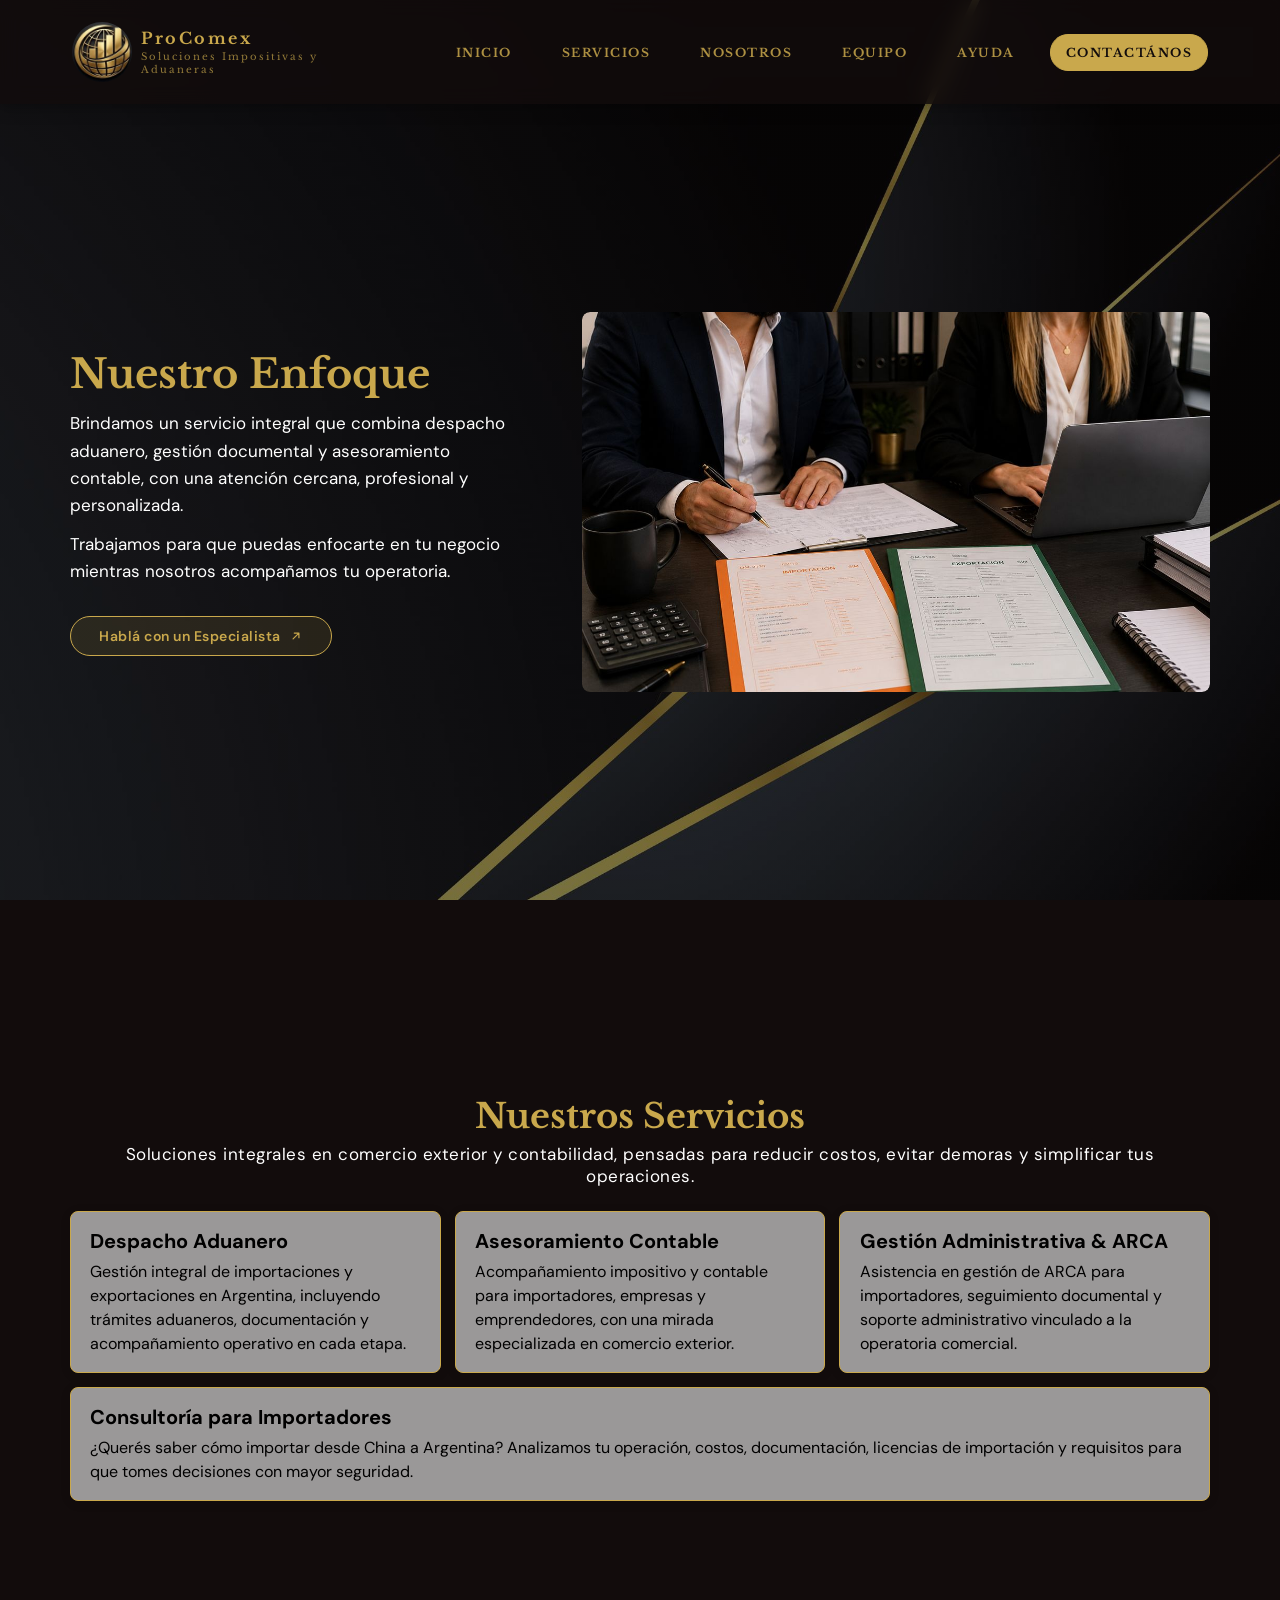
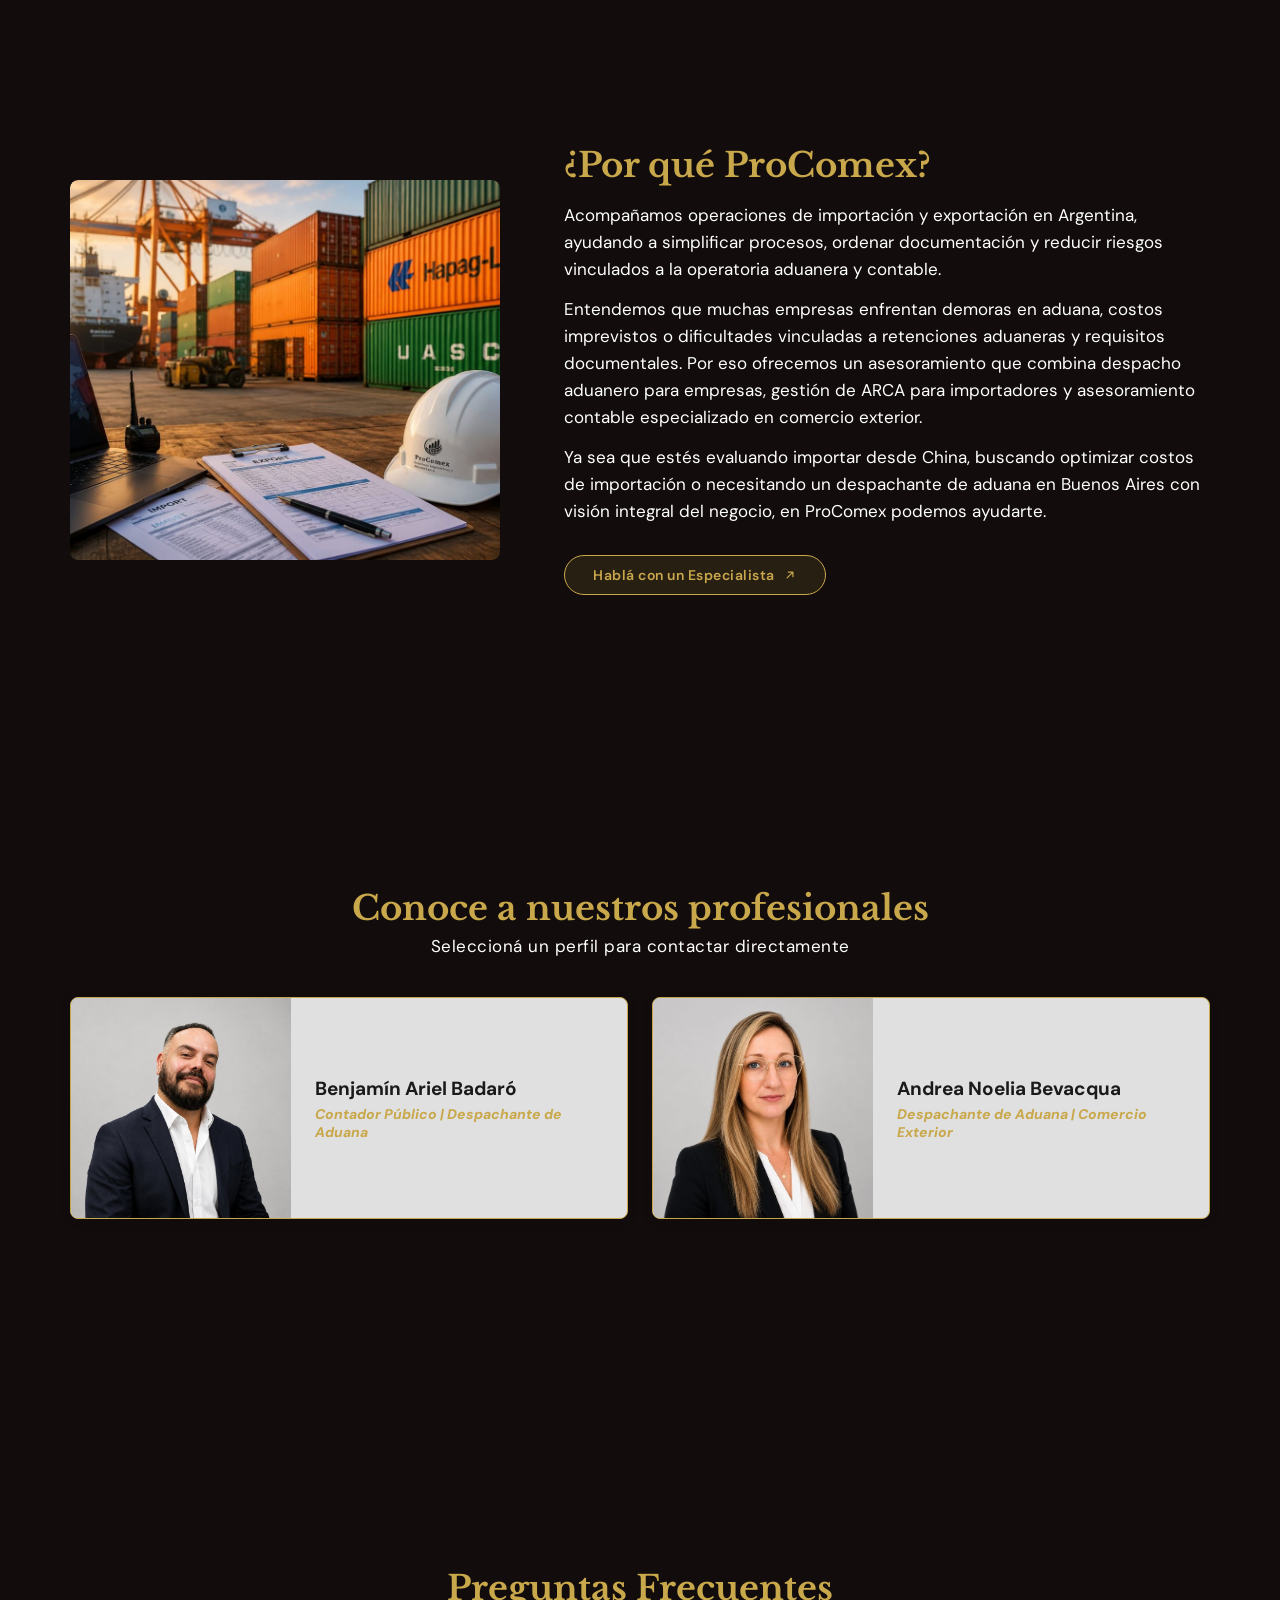
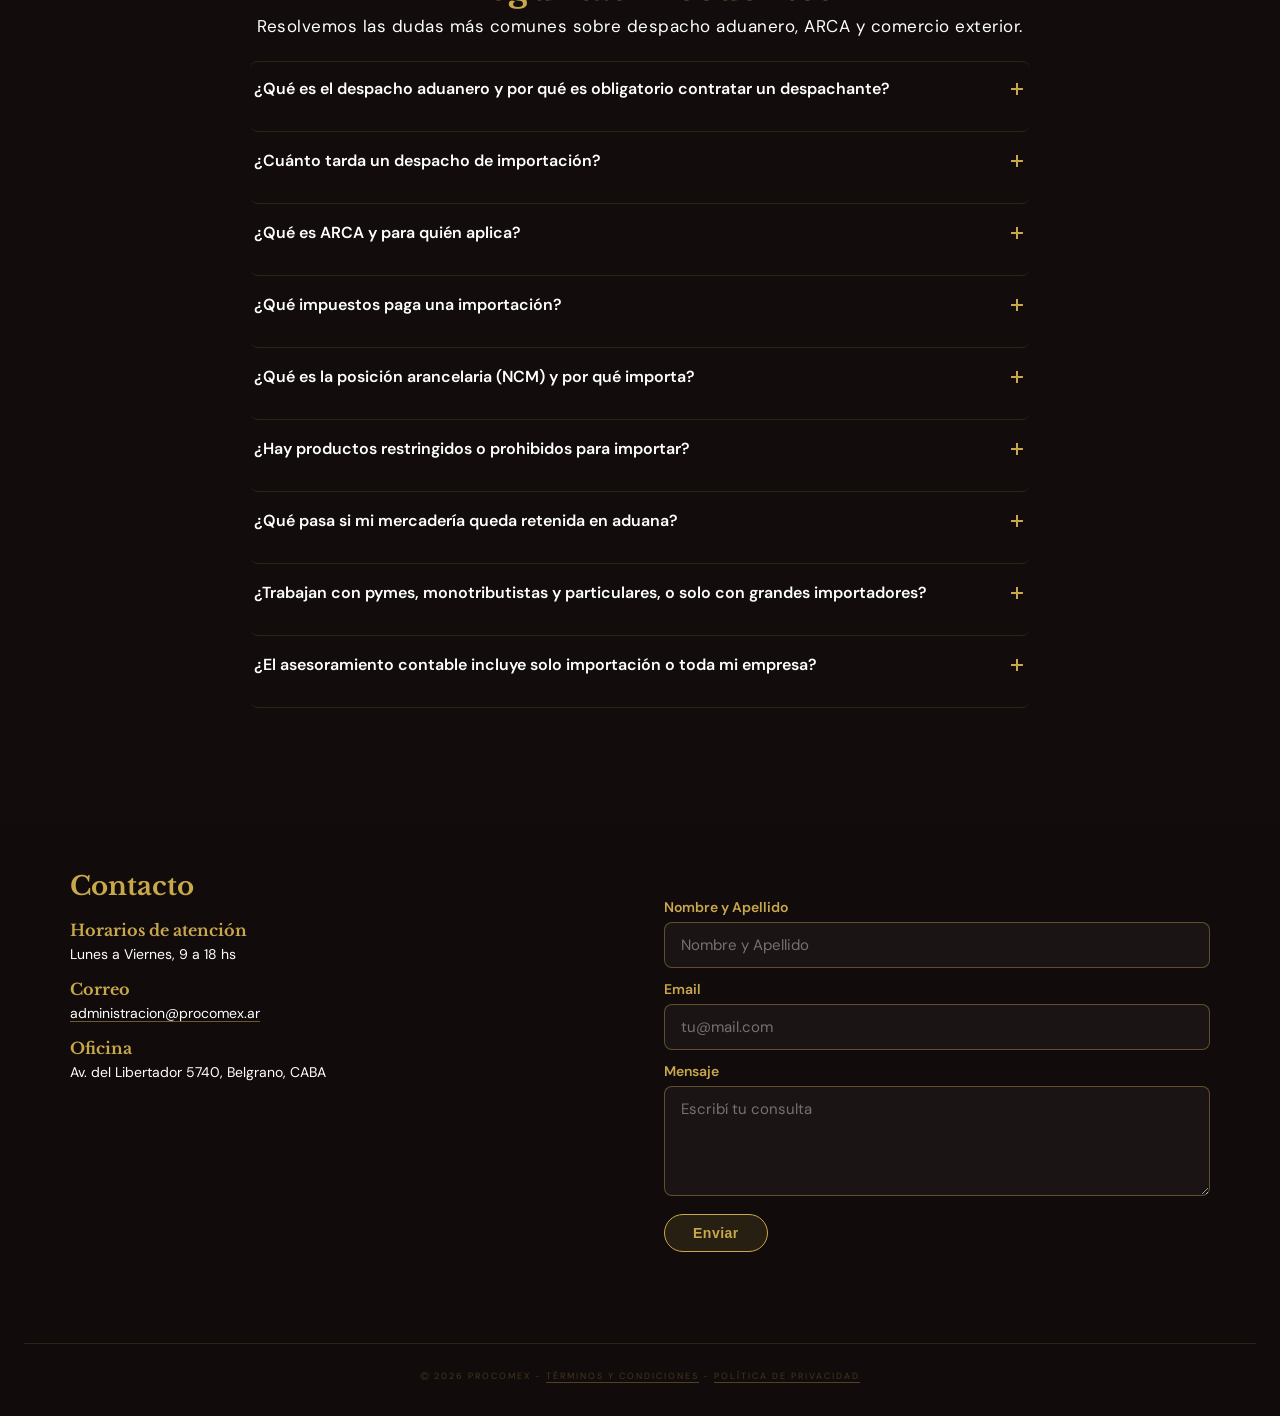
==== index.html @ 1119ea37 "Initial commit: ProComex landing site" ====
<!DOCTYPE html>
<html lang="es">
<head>
  <meta charset="UTF-8" />
  <meta name="viewport" content="width=device-width, initial-scale=1.0" />
  <title>Despachante de Aduana y Asesoría Contable | ProComex</title>

  <meta name="description" content="Despachante de aduana y asesoramiento contable para importadores en Buenos Aires. Gestión de ARCA, costos de importación y trámites aduaneros sin vueltas.">
  <meta name="robots" content="index, follow">
  <link rel="canonical" href="https://procomex.ar/">

  <!-- Open Graph -->
  <meta property="og:title" content="Despachante de Aduana y Asesoría Contable | ProComex">
  <meta property="og:description" content="Despachante de aduana y asesoramiento contable para importadores en Buenos Aires. Gestión de ARCA, costos de importación y trámites aduaneros sin vueltas.">
  <meta property="og:url" content="https://procomex.ar/">
  <meta property="og:type" content="website">

  <link rel="icon" type="image/svg+xml" href="assets/favicon.svg" />

  <link rel="preconnect" href="https://fonts.googleapis.com" />
  <link rel="preconnect" href="https://fonts.gstatic.com" crossorigin />
  <link href="https://fonts.googleapis.com/css2?family=DM+Sans:wght@400;600;700&family=Barlow+Condensed:wght@400;600&family=Libre+Baskerville:wght@400;700&display=swap" rel="stylesheet" />
  <link rel="stylesheet" href="style.css" />
</head>

<body>
  <div class="page">

    <!-- HEADER -->
    <header class="logo">
      <div class="logo-brand">
        <div class="logo-globe">
          <img src="assets/logo-procomex.jpeg" alt="Logo ProComex" />
        </div>
        <div class="logo-text">
          <span class="logo-name">ProComex</span>
          <span class="logo-sub">Soluciones Impositivas y Aduaneras</span>
        </div>
      </div>

      <button class="nav-toggle" aria-label="Abrir menú" aria-expanded="false" aria-controls="navbar">
        <span></span>
        <span></span>
        <span></span>
      </button>

      <nav class="navbar" id="navbar">
        <a href="#inicio">Inicio</a>
        <a href="#servicios">Servicios</a>
        <a href="#nosotros">Nosotros</a>
        <a href="#equipo">Equipo</a>
        <a href="#faq">Ayuda</a>
        <a href="#contacto" class="nav-cta">Contactános</a>
      </nav>
    </header>

    <!-- MAIN -->
    <main>

      <!-- INICIO / HERO -->
      <section id="inicio">

        <div class="hero-landing">
          <div class="hero-text reveal">
            <h1>Nuestro Enfoque</h1>
            <p class="section-text">Brindamos un servicio integral que combina despacho aduanero, gestión documental y asesoramiento contable, con una atención cercana, profesional y personalizada.</p>
            <p class="section-text">Trabajamos para que puedas enfocarte en tu negocio mientras nosotros acompañamos tu operatoria.</p>
            <a href="#contacto" class="hero-cta hero-cta-arrow">
              <span class="hero-cta-label">Hablá con un Especialista</span>
              <svg class="hero-cta-icon" width="14" height="14" viewBox="0 0 24 24" fill="none" aria-hidden="true">
                <path d="M7 17L17 7M17 7H9M17 7V15" stroke="currentColor" stroke-width="2" stroke-linecap="round" stroke-linejoin="round"/>
              </svg>
            </a>
          </div>
          <div class="hero-image reveal">
            <div class="image-placeholder">
              <img src="assets/asesoramiento.jpg" alt="Asesor de ProComex trabajando con un cliente" />
            </div>
          </div>
        </div>

      </section>

      <!-- SERVICIOS -->
      <section id="servicios" class="services">
        <h2 class="section-title reveal">Nuestros Servicios</h2>
        <p class="section-lead reveal">Soluciones integrales en comercio exterior y contabilidad, pensadas para reducir costos, evitar demoras y simplificar tus operaciones.</p>

        <div class="services-grid">

          <article class="service-card reveal">
            <h3>Despacho Aduanero</h3>
            <p>Gestión integral de importaciones y exportaciones en Argentina, incluyendo trámites aduaneros, documentación y acompañamiento operativo en cada etapa.</p>
          </article>

          <article class="service-card reveal">
            <h3>Asesoramiento Contable</h3>
            <p>Acompañamiento impositivo y contable para importadores, empresas y emprendedores, con una mirada especializada en comercio exterior.</p>
          </article>

          <article class="service-card reveal">
            <h3>Gestión Administrativa & ARCA</h3>
            <p>Asistencia en gestión de ARCA para importadores, seguimiento documental y soporte administrativo vinculado a la operatoria comercial.</p>
          </article>

          <article class="service-card reveal">
            <h3>Consultoría para Importadores</h3>
            <p>¿Querés saber cómo importar desde China a Argentina? Analizamos tu operación, costos, documentación, licencias de importación y requisitos para que tomes decisiones con mayor seguridad.</p>
          </article>

        </div>
      </section>

      <!-- POR QUÉ PROCOMEX -->
      <section class="hero-why" id="nosotros">
        <div class="hero-why-image reveal">
          <div class="image-placeholder">
            <img src="assets/asesoramiento2.jpeg" alt="Equipo de ProComex asesorando sobre comercio exterior" />
          </div>
        </div>
        <div class="hero-why-text reveal">
          <h2 class="section-title">¿Por qué ProComex?</h2>
          <p class="section-text">Acompañamos operaciones de importación y exportación en Argentina, ayudando a simplificar procesos, ordenar documentación y reducir riesgos vinculados a la operatoria aduanera y contable.</p>
          <p class="section-text">Entendemos que muchas empresas enfrentan demoras en aduana, costos imprevistos o dificultades vinculadas a retenciones aduaneras y requisitos documentales. Por eso ofrecemos un asesoramiento que combina despacho aduanero para empresas, gestión de ARCA para importadores y asesoramiento contable especializado en comercio exterior.</p>
          <p class="section-text">Ya sea que estés evaluando importar desde China, buscando optimizar costos de importación o necesitando un despachante de aduana en Buenos Aires con visión integral del negocio, en ProComex podemos ayudarte.</p>
          <a href="#contacto" class="hero-cta hero-cta-arrow">
            <span class="hero-cta-label">Hablá con un Especialista</span>
            <svg class="hero-cta-icon" width="14" height="14" viewBox="0 0 24 24" fill="none" aria-hidden="true">
              <path d="M7 17L17 7M17 7H9M17 7V15" stroke="currentColor" stroke-width="2" stroke-linecap="round" stroke-linejoin="round"/>
            </svg>
          </a>
        </div>
      </section>

      <!-- EQUIPO -->
      <section class="team-section" id="equipo">

        <section class="intro reveal">
          <h2 class="section-title">Conoce a nuestros profesionales</h2>
          <p class="section-lead">Seleccioná un perfil para contactar directamente</p>
        </section>

        <section class="team-list">

          <a href="benjamin-badaro.html" class="team-card-link reveal">
            <div class="team-card">
              <div class="team-avatar">
                <img src="assets/benjamin-badaro.jpg" alt="Foto de Benjamín Ariel Badaró" />
              </div>
              <div class="team-info">
                <span class="team-name">Benjamín Ariel Badaró</span>
                <span class="team-role">Contador Público | Despachante de Aduana</span>
              </div>
            </div>
          </a>

          <a href="andrea-bevacqua.html" class="team-card-link reveal">
            <div class="team-card">
              <div class="team-avatar">
                <img src="assets/andrea-bevacqua.jpeg" alt="Foto de Andrea Noelia Bevacqua" />
              </div>
              <div class="team-info">
                <span class="team-name">Andrea Noelia Bevacqua</span>
                <span class="team-role">Despachante de Aduana | Comercio Exterior</span>
              </div>
            </div>
          </a>

        </section>

      </section>

      <!-- FAQ -->
      <section class="faq" id="faq">
        <h2 class="section-title reveal">Preguntas Frecuentes</h2>
        <p class="section-lead reveal">Resolvemos las dudas más comunes sobre despacho aduanero, ARCA y comercio exterior.</p>

        <div class="faq-list">

          <div class="faq-item reveal">
            <button class="faq-question" aria-expanded="false" aria-controls="faq-answer-1">
              <span>¿Qué es el despacho aduanero y por qué es obligatorio contratar un despachante?</span>
              <span class="faq-icon" aria-hidden="true"></span>
            </button>
            <div class="faq-answer" id="faq-answer-1">
              <p>Es el trámite legal para importar o exportar mercadería. La ley argentina exige que lo gestione un despachante de aduana matriculado, responsable de la clasificación, documentación y liquidación de tributos ante ARCA.</p>
            </div>
          </div>

          <div class="faq-item reveal">
            <button class="faq-question" aria-expanded="false" aria-controls="faq-answer-2">
              <span>¿Cuánto tarda un despacho de importación?</span>
              <span class="faq-icon" aria-hidden="true"></span>
            </button>
            <div class="faq-answer" id="faq-answer-2">
              <p>Depende del régimen (simplificado/courier vs. general), la mercadería y si requiere intervención de otros organismos (SENASA, INAL, ANMAT). Puede ir de días a semanas si hay intervenciones pendientes.</p>
            </div>
          </div>

          <div class="faq-item reveal">
            <button class="faq-question" aria-expanded="false" aria-controls="faq-answer-3">
              <span>¿Qué es ARCA y para quién aplica?</span>
              <span class="faq-icon" aria-hidden="true"></span>
            </button>
            <div class="faq-answer" id="faq-answer-3">
              <p>Es el organismo que reemplazó a AFIP/Aduana, a cargo de la recaudación y control aduanero e impositivo. Aplica a toda persona física o empresa que importe, exporte o tenga actividad fiscal en Argentina.</p>
            </div>
          </div>

          <div class="faq-item reveal">
            <button class="faq-question" aria-expanded="false" aria-controls="faq-answer-4">
              <span>¿Qué impuestos paga una importación?</span>
              <span class="faq-icon" aria-hidden="true"></span>
            </button>
            <div class="faq-answer" id="faq-answer-4">
              <p>Derechos de importación, IVA, percepciones de IVA/Ganancias y tasa de estadística, según la posición arancelaria (NCM) del producto.</p>
            </div>
          </div>

          <div class="faq-item reveal">
            <button class="faq-question" aria-expanded="false" aria-controls="faq-answer-5">
              <span>¿Qué es la posición arancelaria (NCM) y por qué importa?</span>
              <span class="faq-icon" aria-hidden="true"></span>
            </button>
            <div class="faq-answer" id="faq-answer-5">
              <p>Es el código que clasifica la mercadería y determina qué tributos, licencias o certificaciones necesita. Un error de clasificación puede generar demoras, multas o el rechazo del despacho.</p>
            </div>
          </div>

          <div class="faq-item reveal">
            <button class="faq-question" aria-expanded="false" aria-controls="faq-answer-6">
              <span>¿Hay productos restringidos o prohibidos para importar?</span>
              <span class="faq-icon" aria-hidden="true"></span>
            </button>
            <div class="faq-answer" id="faq-answer-6">
              <p>Sí — alimentos, productos de origen animal/vegetal, medicamentos y ciertos insumos requieren autorización previa de organismos como SENASA, INAL o ANMAT antes de poder nacionalizarse.</p>
            </div>
          </div>

          <div class="faq-item reveal">
            <button class="faq-question" aria-expanded="false" aria-controls="faq-answer-7">
              <span>¿Qué pasa si mi mercadería queda retenida en aduana?</span>
              <span class="faq-icon" aria-hidden="true"></span>
            </button>
            <div class="faq-answer" id="faq-answer-7">
              <p>Suele deberse a documentación faltante o intervención pendiente. Es clave actuar rápido: cada día de demora genera costos de depósito que pueden superar el valor de la mercadería.</p>
            </div>
          </div>

          <div class="faq-item reveal">
            <button class="faq-question" aria-expanded="false" aria-controls="faq-answer-8">
              <span>¿Trabajan con pymes, monotributistas y particulares, o solo con grandes importadores?</span>
              <span class="faq-icon" aria-hidden="true"></span>
            </button>
            <div class="faq-answer" id="faq-answer-8">
              <p>Trabajamos con pymes, emprendedores y particulares, además de empresas en expansión que buscan habilitarse como importadores recurrentes.</p>
            </div>
          </div>

          <div class="faq-item reveal">
            <button class="faq-question" aria-expanded="false" aria-controls="faq-answer-9">
              <span>¿El asesoramiento contable incluye solo importación o toda mi empresa?</span>
              <span class="faq-icon" aria-hidden="true"></span>
            </button>
            <div class="faq-answer" id="faq-answer-9">
              <p>El asesoramiento base cubre lo impositivo/contable vinculado a comercio exterior; el alcance completo se define según cada caso.</p>
            </div>
          </div>

        </div>
      </section>

    </main>

    <!-- FOOTER -->
    <footer>

      <!-- CONTACTO -->
      <section id="contacto" class="contact-details reveal">

        <div class="contact-info">
          <h2 class="section-title section-title--compact">Contacto</h2>

          <div class="contact-info-item">
            <h3>Horarios de atención</h3>
            <p>Lunes a Viernes, 9 a 18 hs</p>
          </div>

          <div class="contact-info-item">
            <h3>Correo</h3>
            <p><a href="mailto:administracion@procomex.ar">administracion@procomex.ar</a></p>
          </div>

          <div class="contact-info-item">
            <h3>Oficina</h3>
            <p>Av. del Libertador 5740, Belgrano, CABA</p>
          </div>

          <div class="office-map">
            <iframe
              src="https://www.google.com/maps?cid=11640399032637135856&output=embed"
              width="100%"
              height="100%"
              style="border:0;"
              loading="lazy"
              referrerpolicy="no-referrer-when-downgrade"
              title="Ubicación de ProComex">
            </iframe>
          </div>
        </div>

        <form class="contact-form" id="contact-form" name="contacto" method="POST" data-netlify="true" netlify netlify-honeypot="bot-field">
          <input type="hidden" name="form-name" value="contacto" />
          <p class="contact-form-hp">
            <label>No completar: <input name="bot-field" /></label>
          </p>

          <label for="cf-nombre">Nombre y Apellido</label>
          <input type="text" id="cf-nombre" name="nombre" placeholder="Nombre y Apellido" autocomplete="name" required />

          <label for="cf-email">Email</label>
          <input type="email" id="cf-email" name="email" placeholder="tu@mail.com" autocomplete="email" required />

          <label for="cf-mensaje">Mensaje</label>
          <textarea id="cf-mensaje" name="mensaje" placeholder="Escribí tu consulta" required></textarea>

          <button type="submit">Enviar</button>
          <p class="contact-form-status" id="contact-form-status" role="status" aria-live="polite"></p>
        </form>

      </section>

      <div class="footer-bottom">
         <p class="footer"><span class="footer-copyright">©</span> <span id="copyright-year">2026</span> ProComex - <a href="terminos.html">Términos y Condiciones</a> - <a href="privacidad.html">Política de Privacidad</a></p>
      </div>
    </footer>

  </div>

  <!-- Menú mobile, animaciones al scroll, formulario de contacto y acordeón de FAQ -->
  <script src="assets/js/main.js" defer></script>
  <script src="assets/js/copyright-year.js" defer></script>

  <!-- Datos estructurados para Google -->
  <script type="application/ld+json">
  {
    "@context": "https://schema.org",
    "@type": "ProfessionalService",
    "name": "ProComex",
    "description": "Despacho aduanero, gestión de importaciones y exportaciones, y asesoramiento contable para empresas en Argentina.",
    "url": "https://procomex.ar",
    "address": {
      "@type": "PostalAddress",
      "streetAddress": "Av. del Libertador 5740",
      "addressLocality": "Belgrano, CABA",
      "addressCountry": "AR"
    }
  }
  </script>

  <!-- Datos estructurados FAQ para Google -->
  <script type="application/ld+json">
  {
    "@context": "https://schema.org",
    "@type": "FAQPage",
    "mainEntity": [
      {
        "@type": "Question",
        "name": "¿Qué es el despacho aduanero y por qué es obligatorio contratar un despachante?",
        "acceptedAnswer": {
          "@type": "Answer",
          "text": "Es el trámite legal para importar o exportar mercadería. La ley argentina exige que lo gestione un despachante de aduana matriculado, responsable de la clasificación, documentación y liquidación de tributos ante ARCA."
        }
      },
      {
        "@type": "Question",
        "name": "¿Cuánto tarda un despacho de importación?",
        "acceptedAnswer": {
          "@type": "Answer",
          "text": "Depende del régimen (simplificado/courier vs. general), la mercadería y si requiere intervención de otros organismos (SENASA, INAL, ANMAT). Puede ir de días a semanas si hay intervenciones pendientes."
        }
      },
      {
        "@type": "Question",
        "name": "¿Qué es ARCA y para quién aplica?",
        "acceptedAnswer": {
          "@type": "Answer",
          "text": "Es el organismo que reemplazó a AFIP/Aduana, a cargo de la recaudación y control aduanero e impositivo. Aplica a toda persona física o empresa que importe, exporte o tenga actividad fiscal en Argentina."
        }
      },
      {
        "@type": "Question",
        "name": "¿Qué impuestos paga una importación?",
        "acceptedAnswer": {
          "@type": "Answer",
          "text": "Derechos de importación, IVA, percepciones de IVA/Ganancias y tasa de estadística, según la posición arancelaria (NCM) del producto."
        }
      },
      {
        "@type": "Question",
        "name": "¿Qué es la posición arancelaria (NCM) y por qué importa?",
        "acceptedAnswer": {
          "@type": "Answer",
          "text": "Es el código que clasifica la mercadería y determina qué tributos, licencias o certificaciones necesita. Un error de clasificación puede generar demoras, multas o el rechazo del despacho."
        }
      },
      {
        "@type": "Question",
        "name": "¿Hay productos restringidos o prohibidos para importar?",
        "acceptedAnswer": {
          "@type": "Answer",
          "text": "Sí — alimentos, productos de origen animal/vegetal, medicamentos y ciertos insumos requieren autorización previa de organismos como SENASA, INAL o ANMAT antes de poder nacionalizarse."
        }
      },
      {
        "@type": "Question",
        "name": "¿Qué pasa si mi mercadería queda retenida en aduana?",
        "acceptedAnswer": {
          "@type": "Answer",
          "text": "Suele deberse a documentación faltante o intervención pendiente. Es clave actuar rápido: cada día de demora genera costos de depósito que pueden superar el valor de la mercadería."
        }
      },
      {
        "@type": "Question",
        "name": "¿Trabajan con pymes, monotributistas y particulares, o solo con grandes importadores?",
        "acceptedAnswer": {
          "@type": "Answer",
          "text": "Trabajamos con pymes, emprendedores y particulares, además de empresas en expansión que buscan habilitarse como importadores recurrentes."
        }
      },
      {
        "@type": "Question",
        "name": "¿El asesoramiento contable incluye solo importación o toda mi empresa?",
        "acceptedAnswer": {
          "@type": "Answer",
          "text": "El asesoramiento base cubre lo impositivo/contable vinculado a comercio exterior; el alcance completo se define según cada caso."
        }
      }
    ]
  }
  </script>
</body>
</html>
---- style.css ----
/* =========================
   VARIABLES GLOBALES

   Todo el color de marca, tipografía y sombras del sitio sale de acá.
   Si hay que cambiar el dorado, el fondo oscuro o una tipografía,
   se edita en un solo lugar y se propaga a todo el sitio.
========================= */
:root {
  --header-h: 104px;

  /* Color de marca (dorado) */
  --color-gold: #c9a84c;
  --color-gold-light: #dfc788;
  --color-gold-rgb: 201, 168, 76;

  /* Fondo oscuro / paneles */
  --color-bg-dark: #120c0c;
  --color-bg-dark-rgb: 18, 12, 12;
  --color-panel: rgba(var(--color-bg-dark-rgb), 0.78);
  --color-panel-solid: rgba(var(--color-bg-dark-rgb), 0.95);

  /* Texto */
  --color-text-light: #ffffff;
  --color-text-light-soft: rgba(255, 255, 255, 0.75);
  --color-text-heading-dark: #1a1a1a;
  --color-text-black: #000000;
  --color-text-btn: #5a3e10;

  /* Tarjetas claras sobre fondo oscuro (servicios, FAQ abierta, equipo) */
  --color-card-bg: rgba(253, 253, 253, 0.58);
  --shadow-card: 0 2px 12px rgba(0, 0, 0, 0.08);

  /* Tipografías */
  --font-serif: 'Libre Baskerville', 'Bookman Old Style', serif;
  --font-sans: 'DM Sans', sans-serif;
  --font-condensed: 'Barlow Condensed', sans-serif;

  /* Movimiento */
  --transition-fast: 0.18s ease;
}

/* =========================
   RESET / BASE
========================= */
*, *::before, *::after {
  box-sizing: border-box;
  margin: 0;
  padding: 0;
}

html, body {
  height: 100%;
}

body {
  font-family: var(--font-sans);
  min-height: 100vh;
  margin: 0;
  background-color: var(--color-bg-dark);
  position: relative;
}

/* Fondo fijo mediante un pseudo-elemento con position:fixed en vez de
   background-attachment:fixed. Se ve idéntico (queda estático al scrollear)
   pero es confiable en mobile: background-attachment:fixed en el body puede
   recortarse a la altura real del documento en Android/iOS y dejar franjas
   negras al bajar. position:fixed siempre cubre el viewport completo. */
body::before {
  content: '';
  position: fixed;
  inset: 0;
  z-index: -1;
  background:
    linear-gradient(rgba(10, 7, 7, 0.55), rgba(10, 7, 7, 0.55)),
    url('assets/fondo.jpg') center/cover no-repeat;
}

/* =========================
   LAYOUT
========================= */
.page {
  width: 100%;
  max-width: 100%;
  min-height: 100vh;
  display: flex;
  flex-direction: column;
  align-items: center;
  padding: 0;
  position: relative;
  overflow-x: hidden;
  background: transparent;
}

html {
  scroll-snap-type: y proximity;
  scroll-behavior: smooth;
  scroll-padding-top: calc(var(--header-h) - 16px);
  scrollbar-width: none;
  -ms-overflow-style: none;
}

html::-webkit-scrollbar {
  display: none;
}

section[id] {
  scroll-snap-align: start;
}

main {
  width: 100%;
  padding: var(--header-h) 1.5rem 0.5rem;
}

footer {
  background: var(--color-panel);
  -webkit-backdrop-filter: blur(10px);
  backdrop-filter: blur(10px);
  width: 100%;
  padding: 2.5rem 1.5rem 1rem;
  margin-top: auto;
  scroll-snap-align: start;
}

/* En pantallas táctiles el snap-scroll se siente como un "tirón" que corta el
   gesto de scroll a mitad de camino. Dejamos scroll libre y solo mantenemos
   el snap-por-sección para mouse/trackpad (donde no compite con un gesto táctil).
   Va después de las reglas base de arriba para poder pisarlas en el cascade.
   Chequeamos `any-pointer` además de `pointer`: en tablets con lápiz/teclado
   emparejado (ej. Xiaomi Pad Pro), Chrome puede reportar el puntero PRIMARIO
   como "fine" aunque estés tocando la pantalla con el dedo. `any-pointer: coarse`
   detecta que el touch sigue disponible como input, sea o no el primario. */
@media (pointer: coarse), (any-pointer: coarse) {
  html {
    scroll-snap-type: none;
  }

  section[id],
  footer {
    scroll-snap-align: none;
  }
}

.footer-bottom {
  text-align: center;
  margin-top: 2.5rem;
  padding-top: 1.5rem;
  border-top: 1px solid rgba(var(--color-gold-rgb), 0.15);
}

/* =========================
   HEADER / LOGO
========================= */
.logo {
  display: flex;
  flex-wrap: nowrap;
  align-items: center;
  gap: 9px;
  opacity: 0.92;
  animation: fadeDown 0.5s ease both;
  background: var(--color-panel);
  -webkit-backdrop-filter: blur(10px);
  backdrop-filter: blur(10px);
  width: 100%;
  height: var(--header-h);
  padding: 0 4.5rem;
  border-radius: 0;
  margin-bottom: 0;
  justify-content: space-between;
  position: fixed;
  top: 0;
  left: 0;
  right: 0;
  z-index: 1000;
  box-shadow: 0 2px 16px rgba(0, 0, 0, 0.35);
}

.logo-brand {
  display: flex;
  align-items: center;
  gap: 9px;
  min-width: 0;
}

.logo-globe {
  width: 60px;
  height: 60px;
  border-radius: 50%;
  overflow: hidden;
  display: flex;
  align-items: center;
  justify-content: center;
  flex-shrink: 0;
}

.logo-globe img {
  width: 100%;
  height: 100%;
  object-fit: cover;
  transform: scale(1.5);
}

.logo-text {
  display: flex;
  flex-direction: column;
}

.logo-name {
  font-family: var(--font-serif);
  font-size: 16px;
  font-weight: 700;
  color: var(--color-gold);
  letter-spacing: 2.5px;
}

.logo-sub {
  font-family: var(--font-serif);
  font-size: 10px;
  color: rgba(var(--color-gold-rgb), 0.7);
  letter-spacing: 2px;
  margin-top: 2px;
  max-width: 200px;
}

/* =========================
   NAVBAR
========================= */
.navbar {
  display: flex;
  justify-content: flex-end;
  align-items: center;
  gap: 20px;
  flex-shrink: 0;
}

.navbar a {
  font-family: var(--font-serif);
  font-size: 12px;
  font-weight: 700;
  letter-spacing: 1.5px;
  text-transform: uppercase;
  color: rgba(var(--color-gold-rgb), 0.85);
  text-decoration: none;
  transition: all var(--transition-fast);
  white-space: nowrap;
  padding: 10px 15px;
  border-radius: 18px;
}

.navbar a:hover {
  color: var(--color-gold);
  background: rgba(var(--color-gold-rgb), 0.15);
}

.navbar a.nav-cta {
  background: var(--color-gold);
  color: var(--color-bg-dark);
  border: 1px solid var(--color-gold);
}

.navbar a.nav-cta:hover {
  background: var(--color-gold-light);
  border-color: var(--color-gold-light);
  color: var(--color-bg-dark);
}

/* =========================
   NAV TOGGLE (HAMBURGUESA)
========================= */
.nav-toggle {
  display: none;
  flex-direction: column;
  justify-content: center;
  gap: 6px;
  width: 38px;
  height: 38px;
  background: transparent;
  border: none;
  cursor: pointer;
  padding: 0;
  flex-shrink: 0;
}

.nav-toggle span {
  display: block;
  width: 100%;
  height: 2px;
  background: var(--color-gold);
  border-radius: 2px;
  transition: all 0.2s ease;
}

/* Menú hamburguesa hasta 1100px: cubre celulares Y tablets en vertical.
   Tablets grandes en portrait (ej. Xiaomi Pad Pro, ~1068px de ancho CSS)
   no tienen aire para el navbar completo de 6 links + logo — se pisaban.
   En landscape esas mismas tablets superan los 1100px y muestran el navbar
   entero sin problema (coincide con el resto de los breakpoints "grandes"
   del sitio, así queda todo consistente). */
@media (max-width: 1100px) {
  .nav-toggle {
    display: flex;
  }

  .navbar {
    display: none;
    position: absolute;
    top: var(--header-h);
    left: 0;
    right: 0;
    flex-direction: column;
    align-items: stretch;
    gap: 8px;
    background: var(--color-panel-solid);
    -webkit-backdrop-filter: blur(10px);
    backdrop-filter: blur(10px);
    padding: 1rem 1.25rem 1.5rem;
    box-shadow: 0 12px 16px rgba(0, 0, 0, 0.35);
  }

  .navbar.is-open {
    display: flex;
  }

  .navbar a {
    text-align: center;
    padding: 12px 22px;
  }
}

@media (max-width: 600px) {
  .logo {
    padding: 0 1.25rem;
  }

  .logo-sub {
    display: none;
  }

  .logo-globe {
    width: 46px;
    height: 46px;
  }

  :root {
    --header-h: 88px;
  }

  .navbar {
    gap: 8px;
  }

  .navbar a {
    font-size: 11px;
    letter-spacing: 1px;
    padding: 8px 14px;
  }
}

/* =========================
   TIPOGRAFÍA DE SECCIÓN (compartida)

   Todo título de sección (Servicios, ¿Por qué ProComex?, Equipo, FAQ,
   Contacto) usa .section-title. Todo subtítulo/bajada usa .section-lead.
   Todo párrafo largo de contenido usa .section-text.
   Cambiar acá afecta a TODAS las secciones por igual.
========================= */
.section-title {
  font-family: var(--font-serif);
  font-size: 28px;
  font-weight: 700;
  color: var(--color-gold);
  margin-bottom: 6px;
}

/* Variante compacta: misma tipografía/color, tamaño menor para columnas angostas (ej. Contacto) */
.section-title--compact {
  font-size: 22px;
  margin-bottom: 4px;
}

.section-lead {
  font-size: 15px;
  color: var(--color-text-light);
  letter-spacing: 0.5px;
  margin-bottom: 24px;
}

.section-text {
  font-size: 15px;
  color: var(--color-text-light);
  line-height: 1.6;
  margin-bottom: 12px;
}

.section-text:last-child {
  margin-bottom: 0;
}

@media (min-width: 1100px) {
  .section-title {
    font-size: 34px;
  }

  .section-title--compact {
    font-size: 26px;
  }

  .section-lead,
  .section-text {
    font-size: 17px;
  }
}

/* =========================
   HERO (PERFIL DE EQUIPO)
========================= */
.profile-card {
  background: #ffffff;
  border-radius: 16px;
  padding: 2rem 1.5rem 0.5rem;
  width: 100%;
  max-width: 380px;
  margin: 4.5rem auto 0.5rem;
  box-shadow: 0 4px 24px rgba(0, 0, 0, 0.3);
  position: relative;
  overflow: visible;
  border: 2px solid var(--color-gold);
}

.hero {
  display: flex;
  flex-direction: column;
  align-items: center;
  animation: fadeDown 0.5s 0.1s ease both;
  margin-top: -90px;
}

.avatar-inner {
  width: 180px;
  height: 180px;
  border-radius: 10%;
  overflow: hidden;
  border: 1px solid var(--color-gold);
  box-shadow: 0 6px 18px rgba(0, 0, 0, 0.35);
}

.avatar-inner img {
  width: 100%;
  height: 100%;
  object-fit: cover;
  object-position: center top;
  display: block;
  border-radius: 10%;
}

.person-name {
  font-size: 22px;
  font-weight: 600;
  color: var(--color-text-heading-dark);
  text-align: center;
  margin-top: 15px;
}

.person-role {
  font-size: 11px;
  color: var(--color-gold);
  letter-spacing: 2px;
  font-weight: 800;
  margin-top: 5px;
  text-align: center;
}

.person-bio {
  font-size: 12px;
  color: var(--color-text-black);
  line-height: 1.4;
  margin-top: 10px;
  margin-bottom: 20px;
  max-width: 320px;
  text-align: left;
}

/* =========================
   BOTONES DE CONTACTO (BASE)
========================= */
.buttons {
  display: flex;
  flex-direction: column;
  gap: 11px;
  width: 100%;
  max-width: 300px;
  margin: 0 auto 2rem;
  animation: fadeUp 0.5s 0.2s ease both;
}

.btn {
  display: flex;
  align-items: center;
  gap: 13px;
  padding: 8px 20px;
  border-radius: 10px;
  background: rgba(var(--color-gold-rgb), 0.12);
  color: var(--color-text-btn);
  font-size: 13px;
  font-weight: 500;
  text-decoration: none;
  letter-spacing: 0.4px;
  transition: all var(--transition-fast);
  width: 100%;
}

.btn span.btn-label {
  flex: 1;
  text-align: left;
}

.btn:hover {
  background: rgba(var(--color-gold-rgb), 0.25);
  border-color: rgba(150, 110, 30, 0.6);
  transform: translateY(-1px);
}

.btn:active {
  transform: scale(0.98);
}

.profile-card .btn {
  background: rgba(0, 0, 0, 0.75);
  border: 1px solid rgba(0, 0, 0, 0.85);
  color: #ffffff;
}

.profile-card .btn:hover {
  background: rgba(0, 0, 0, 0.9);
  border-color: #000000;
}

.btn-icon {
  width: 30px;
  height: 30px;
  border-radius: 50%;
  display: flex;
  align-items: center;
  justify-content: center;
  flex-shrink: 0;
}

.icon-wa   { background: rgba(37, 211, 102, 0.12);  color: rgba(37, 211, 102, 0.9); }
.icon-mail { background: rgba(220, 60, 60, 0.12);   color: rgba(220, 80, 80, 0.85); }
.icon-li   { background: rgba(10, 102, 194, 0.18);  color: rgba(80, 160, 255, 0.85); }
.icon-ig   { background: rgba(225, 48, 108, 0.12);  color: rgba(225, 48, 108, 0.85); }
.icon-pc   { background: rgba(var(--color-gold-rgb), 0.14); color: rgba(230, 190, 60, 0.9); }

/* =========================
   HERO LANDING (INICIO)
========================= */
.hero-landing {
  display: flex;
  flex-direction: column;
  align-items: center;
  justify-content: center;
  gap: 1.5rem;
  width: 100%;
  max-width: 440px;
  min-height: calc(100vh - var(--header-h));
  min-height: calc(100dvh - var(--header-h));
  margin: 0 auto;
  text-align: center;
  animation: fadeDown 0.5s 0.1s ease both;
}

.hero-text h1 {
  font-family: var(--font-serif);
  font-size: 28px;
  font-weight: 700;
  color: var(--color-gold);
  line-height: 1.3;
  margin-bottom: 10px;
}

.hero-cta {
  display: inline-block;
  margin-top: 18px;
  padding: 10px 28px;
  border: 1px solid var(--color-gold);
  border-radius: 999px;
  background: rgba(var(--color-gold-rgb), 0.12);
  color: var(--color-gold);
  font-size: 14px;
  font-weight: 600;
  letter-spacing: 0.5px;
  text-decoration: none;
  transition: all var(--transition-fast);
}

.hero-cta:hover {
  background: rgba(var(--color-gold-rgb), 0.25);
  transform: translateY(-1px);
}

.hero-cta-arrow {
  display: inline-flex;
  align-items: center;
  gap: 8px;
}

.hero-cta-arrow .hero-cta-label {
  text-decoration: underline;
  text-decoration-color: transparent;
  text-underline-offset: 3px;
  transition: text-decoration-color var(--transition-fast);
}

.hero-cta-arrow:hover .hero-cta-label {
  text-decoration-color: currentColor;
}

.hero-cta-icon {
  flex-shrink: 0;
  transition: transform var(--transition-fast);
}

.hero-cta-arrow:hover .hero-cta-icon {
  transform: translate(2px, -2px);
}

.hero-image {
  width: 100%;
}

.image-placeholder {
  width: 100%;
  height: 190px;
  border-radius: 8px;
  background: rgba(var(--color-gold-rgb), 0.08);
  display: flex;
  overflow: hidden;
}

.image-placeholder img {
  width: 100%;
  height: 100%;
  object-fit: cover;
  border-radius: 8px;
}

/* =========================
   HERO WHY (¿Por qué ProComex?)
========================= */
.hero-why {
  display: flex;
  flex-direction: column;
  align-items: center;
  gap: 1.5rem;
  width: 100%;
  max-width: 440px;
  margin: 2rem auto 3rem;
  text-align: center;
  scroll-margin-top: var(--header-h);
}

.hero-why-text .section-title {
  margin-bottom: 16px;
}

.hero-why-image {
  width: 100%;
  order: 2;
}

.hero-why-text {
  order: 1;
}

/* =========================
   SERVICIOS
========================= */
.services {
  width: 100%;
  max-width: 440px;
  min-height: calc(100vh - var(--header-h));
  min-height: calc(100dvh - var(--header-h));
  margin: 0 auto;
  display: flex;
  flex-direction: column;
  justify-content: center;
  text-align: center;
  animation: fadeUp 0.5s 0.2s ease both;
}

.services-grid {
  display: flex;
  flex-direction: column;
  gap: 14px;
}

.service-card {
  background: var(--color-card-bg);
  border: 1px solid var(--color-gold);
  border-radius: 8px;
  padding: 1rem 1.2rem;
  text-align: left;
  box-shadow: var(--shadow-card);
}

.service-card h3 {
  font-size: 15px;
  font-weight: 700;
  color: var(--color-text-black);
  margin-bottom: 6px;
}

.service-card p {
  font-size: 15px;
  color: var(--color-text-black);
  line-height: 1.5;
}

@media (min-width: 1100px) {
  .service-card h3 {
    font-size: 20px;
  }

  .service-card p {
    font-size: 16px;
  }
}

/* =========================
   FAQ
========================= */
.faq {
  width: 100%;
  max-width: 440px;
  margin: 7rem auto;
  text-align: center;
  scroll-margin-top: var(--header-h);
}

.faq-list {
  display: flex;
  flex-direction: column;
  text-align: left;
}

.faq-item {
  border-bottom: 1px solid rgba(var(--color-gold-rgb), 0.15);
  border-radius: 8px;
  margin-bottom: 2px;
  transition: background 0.25s ease, border-color 0.25s ease, box-shadow 0.25s ease, margin 0.25s ease;
}

.faq-item:first-child {
  border-top: 1px solid rgba(var(--color-gold-rgb), 0.15);
}

.faq-item.is-open {
  background: var(--color-card-bg);
  border: 1px solid var(--color-gold);
  box-shadow: var(--shadow-card);
  margin: 10px 0;
  padding: 0 1rem;
}

.faq-question {
  width: 100%;
  display: flex;
  align-items: center;
  justify-content: space-between;
  gap: 16px;
  padding: 16px 4px;
  background: none;
  border: none;
  cursor: pointer;
  text-align: left;
  font-family: var(--font-sans);
  font-size: 14px;
  font-weight: 600;
  color: var(--color-text-light);
  transition: color var(--transition-fast);
}

.faq-question:hover {
  color: var(--color-gold);
}

.faq-item.is-open .faq-question {
  color: var(--color-text-black);
}

.faq-icon {
  position: relative;
  flex-shrink: 0;
  width: 18px;
  height: 18px;
}

.faq-icon::before,
.faq-icon::after {
  content: '';
  position: absolute;
  top: 50%;
  left: 50%;
  background: var(--color-gold);
  transform: translate(-50%, -50%);
  transition: transform 0.25s ease;
}

.faq-icon::before {
  width: 12px;
  height: 2px;
}

.faq-icon::after {
  width: 2px;
  height: 12px;
}

.faq-item.is-open .faq-icon::after {
  transform: translate(-50%, -50%) rotate(90deg);
}

/* Acordeón con grid-template-rows: se adapta a cualquier largo de texto,
   a diferencia de un max-height fijo que puede recortar contenido largo. */
.faq-answer {
  display: grid;
  grid-template-rows: 0fr;
  opacity: 0;
  transition: grid-template-rows 0.3s ease, opacity 0.25s ease;
}

.faq-item.is-open .faq-answer {
  grid-template-rows: 1fr;
  opacity: 1;
}

.faq-answer p {
  overflow: hidden;
  font-size: 13px;
  color: var(--color-text-light-soft);
  line-height: 1.6;
  padding: 0 4px 16px;
}

.faq-item.is-open .faq-answer p {
  color: var(--color-text-black);
}

@media (min-width: 760px) {
  .faq {
    max-width: 700px;
  }
}

@media (min-width: 1100px) {
  .faq {
    max-width: 780px;
  }

  .faq-question {
    font-size: 16px;
  }

  .faq-answer p {
    font-size: 14px;
  }
}

/* =========================
   EQUIPO (index)
========================= */
.team-section {
  width: 100%;
  max-width: 440px;
  min-height: calc(100vh - var(--header-h));
  min-height: calc(100dvh - var(--header-h));
  margin: 2.5rem auto 0;
  display: flex;
  flex-direction: column;
  justify-content: center;
}

.intro {
  text-align: center;
  margin-bottom: 1rem;
  margin-top: 0.5rem;
  animation: fadeDown 0.5s 0.1s ease both;
}

.team-list {
  width: 100%;
  max-width: 360px;
  display: flex;
  flex-direction: column;
  gap: 30px;
  animation: fadeUp 0.5s 0.2s ease both;
  margin: 0 auto 1rem;
}

.team-card {
  display: flex;
  align-items: stretch;
  border-radius: 8px;
  background: #e0e0e0;
  border: 1px solid var(--color-gold);
  box-shadow: var(--shadow-card);
  overflow: hidden;
  transition: all var(--transition-fast);
}

.team-card-link {
  text-decoration: none;
  display: block;
  -webkit-tap-highlight-color: transparent;
}

.team-card-link:hover .team-card {
  box-shadow: 0 6px 20px rgba(0, 0, 0, 0.15);
  transform: translateY(-2px);
}

.team-avatar {
  width: 140px;
  height: 140px;
  flex-shrink: 0;
}

.team-avatar img {
  width: 100%;
  height: 100%;
  object-fit: cover;
  object-position: center top;
  display: block;
}

.team-info {
  padding: 1.2rem 1.2rem;
  display: flex;
  flex-direction: column;
  justify-content: center;
}

.team-name {
  display: block;
  font-size: 15px;
  font-weight: 700;
  color: var(--color-text-heading-dark);
  margin-bottom: 4px;
}

.team-role {
  display: block;
  color: var(--color-gold);
  font-style: italic;
  text-transform: none;
  letter-spacing: 0;
  font-size: 12px;
  font-weight: 800;
}

/* =========================
   CONTACTO (INFO + MAPA + FORM)
========================= */
.contact-details {
  display: flex;
  flex-direction: column;
  gap: 28px;
  width: 100%;
  max-width: 440px;
  margin: 0 auto;
  text-align: left;
}

.contact-info {
  display: flex;
  flex-direction: column;
  gap: 14px;
}

.contact-info-item h3 {
  font-family: var(--font-serif);
  font-size: 14px;
  font-weight: 700;
  color: var(--color-gold);
  margin-bottom: 4px;
}

.contact-info-item p {
  font-size: 13px;
  color: var(--color-text-light);
  line-height: 1.5;
}

.contact-info-item p a {
  color: var(--color-text-light);
  text-decoration: underline;
  text-decoration-color: rgba(var(--color-gold-rgb), 0.5);
  text-underline-offset: 3px;
}

.contact-info-item p a:hover {
  color: var(--color-gold);
}

.office-map {
  width: 100%;
  height: 140px;
  border-radius: 8px;
  overflow: hidden;
  margin-top: 6px;
}

.office-map iframe {
  width: 100%;
  height: 100%;
  display: block;
  filter: invert(90%) hue-rotate(180deg) brightness(0.95) contrast(0.9);
}

.contact-form {
  display: flex;
  flex-direction: column;
  margin-top: 28px;
}

.contact-form-hp {
  display: none;
}

.contact-form label {
  font-size: 13px;
  font-weight: 600;
  color: var(--color-gold);
  margin-top: 12px;
}

.contact-form label:first-of-type {
  margin-top: 0;
}

.contact-form input,
.contact-form textarea {
  width: 100%;
  margin-top: 6px;
  padding: 10px 14px;
  border-radius: 8px;
  border: 1px solid rgba(var(--color-gold-rgb), 0.4);
  background: rgba(255, 255, 255, 0.04);
  color: var(--color-text-light);
  font-family: var(--font-sans);
  font-size: 14px;
  resize: vertical;
}

.contact-form input::placeholder,
.contact-form textarea::placeholder {
  color: rgba(255, 255, 255, 0.4);
}

.contact-form input:focus,
.contact-form textarea:focus {
  outline: none;
  border-color: var(--color-gold);
  background: rgba(var(--color-gold-rgb), 0.08);
}

.contact-form textarea {
  min-height: 110px;
}

.contact-form button {
  align-self: flex-start;
  margin-top: 18px;
  padding: 10px 28px;
  border: 1px solid var(--color-gold);
  border-radius: 999px;
  background: rgba(var(--color-gold-rgb), 0.12);
  color: var(--color-gold);
  font-size: 14px;
  font-weight: 600;
  letter-spacing: 0.5px;
  cursor: pointer;
  transition: all var(--transition-fast);
}

.contact-form button:hover {
  background: rgba(var(--color-gold-rgb), 0.25);
  transform: translateY(-1px);
}

.contact-form-status {
  font-size: 13px;
  color: var(--color-gold);
  margin-top: 10px;
  min-height: 16px;
}

@media (min-width: 760px) {
  .contact-details {
    flex-direction: row;
    align-items: flex-start;
    gap: 48px;
    max-width: 900px;
  }

  .contact-info,
  .contact-form {
    flex: 1;
  }

  .office-map {
    height: 160px;
  }
}

@media (min-width: 1100px) {
  .office-map {
    height: 200px;
  }

  .contact-info-item h3 {
    font-size: 16px;
  }

  .contact-info-item p {
    font-size: 14px;
  }

  .contact-form label {
    font-size: 14px;
  }

  .contact-form input,
  .contact-form textarea {
    font-size: 15px;
    padding: 12px 16px;
  }
}

/* =========================
   SOCIAL (footer de perfil)
========================= */
.social {
  display: flex;
  gap: 18px;
  margin-bottom: 1rem;
  animation: fadeUp 0.5s 0.3s ease both;
  justify-content: center;
  align-items: center;
}

.social a {
  width: 38px;
  height: 38px;
  border-radius: 50%;
  border: 1px solid rgb(112, 100, 64);
  background: rgba(109, 96, 61, 0.592);
  color: rgba(180, 145, 70, 0.9);
  display: flex;
  align-items: center;
  justify-content: center;
  transition: all var(--transition-fast);
}

.social a:hover {
  background: rgba(var(--color-gold-rgb), 0.72);
  border-color: rgba(var(--color-gold-rgb), 0.6);
}

.profile-card .social a {
  border-color: rgba(var(--color-gold-rgb), 0.3);
  background: rgba(var(--color-gold-rgb), 0.05);
}

/* =========================
   FOOTER
========================= */
.footer {
  font-size: 9px;
  color: rgba(var(--color-gold-rgb), 0.28);
  letter-spacing: 2px;
  text-transform: uppercase;
  text-align: center;
  animation: fadeUp 0.5s 0.35s ease both;
  margin-bottom: 16px;
}

.footer a {
  color: inherit;
  text-decoration: underline;
  text-decoration-color: rgba(var(--color-gold-rgb), 0.35);
  text-underline-offset: 3px;
}

.footer-copyright {
  display: inline-block;
  font-size: 1.3em;
  letter-spacing: normal;
  vertical-align: -0.05em;
  margin-right: 1px;
}

.footer a:hover {
  color: var(--color-gold);
  text-decoration-color: currentColor;
}

/* =========================
   ANIMACIONES AL SCROLL
========================= */
.reveal {
  opacity: 0;
  transform: translateY(28px);
  transition: opacity 0.7s ease, transform 0.7s ease;
}

.reveal.is-visible {
  opacity: 1;
  transform: translateY(0);
}

.services-grid .service-card:nth-child(1) { transition-delay: 0s; }
.services-grid .service-card:nth-child(2) { transition-delay: 0.1s; }
.services-grid .service-card:nth-child(3) { transition-delay: 0.2s; }
.services-grid .service-card:nth-child(4) { transition-delay: 0.3s; }

.team-list .team-card-link:nth-child(1) { transition-delay: 0s; }
.team-list .team-card-link:nth-child(2) { transition-delay: 0.1s; }

@keyframes fadeDown {
  from { opacity: 0; transform: translateY(-12px); }
  to   { opacity: 1; transform: translateY(0); }
}

@keyframes fadeUp {
  from { opacity: 0; transform: translateY(12px); }
  to   { opacity: 1; transform: translateY(0); }
}

/* =========================
   RESPONSIVE (PANTALLAS GRANDES) — layout general
========================= */
@media (min-width: 760px) {
  .hero-landing {
    flex-direction: row;
    text-align: left;
    max-width: 900px;
    align-items: center;
  }

  .hero-text {
    flex: 1;
  }

  .hero-image {
    flex: 1.4;
  }

  .hero-why {
    flex-direction: row;
    text-align: left;
    max-width: 900px;
    align-items: center;
    margin: 3rem auto 4rem;
  }

  .hero-why-image {
    flex: 1;
    order: -1;
  }

  .hero-why-text {
    flex: 1.5;
  }

  .services,
  .team-section,
  .team-section .team-list {
    max-width: 900px;
  }

  .team-section .team-list {
    flex-direction: row;
    gap: 24px;
  }

  .team-section .team-list .team-card-link {
    flex: 1;
  }

  .team-avatar {
    width: 180px;
    height: 180px;
  }

  .team-name {
    font-size: 17px;
  }

  .team-role {
    font-size: 13px;
  }

  .team-info {
    padding: 1.5rem;
  }

  .services-grid {
    flex-direction: row;
    flex-wrap: wrap;
  }

  .service-card {
    flex: 1 1 calc(33.333% - 14px);
  }
}

@media (min-width: 1100px) {
  .hero-landing,
  .services,
  .team-section,
  .team-section .team-list,
  .contact-details {
    max-width: 1140px;
  }

  .hero-landing {
    gap: 4rem;
  }

  .hero-text h1 {
    font-size: 40px;
  }

  .image-placeholder {
    height: 380px;
  }

  .hero-why {
    max-width: 1140px;
    gap: 4rem;
  }

  .team-avatar {
    width: 220px;
    height: 220px;
  }

  .team-name {
    font-size: 19px;
  }

  .team-role {
    font-size: 14px;
  }
}

/* =========================
   PÁGINAS LEGALES (Términos, Privacidad)
========================= */
.legal-page {
  width: 100%;
  max-width: 720px;
  margin: 3rem auto 4rem;
  text-align: left;
}

.legal-back {
  display: inline-block;
  font-size: 13px;
  color: rgba(var(--color-gold-rgb), 0.7);
  margin-bottom: 1.5rem;
}

.legal-back:hover {
  color: var(--color-gold);
}

.legal-page .legal-updated {
  font-size: 13px;
  color: rgba(var(--color-gold-rgb), 0.6);
  margin-bottom: 2.5rem;
}

.legal-page .legal-intro {
  margin-bottom: 2.5rem;
}

.legal-section {
  margin-bottom: 2.25rem;
  scroll-margin-top: var(--header-h);
}

.legal-section h2 {
  font-family: var(--font-serif);
  font-size: 18px;
  font-weight: 700;
  color: var(--color-gold);
  margin-bottom: 10px;
}

.legal-section p {
  margin-bottom: 10px;
}

.legal-section p:last-child {
  margin-bottom: 0;
}

.legal-section ul,
.legal-section ol {
  margin: 10px 0 10px 1.25rem;
}

.legal-section li {
  margin-bottom: 6px;
}

.legal-section li:last-child {
  margin-bottom: 0;
}

.legal-page p,
.legal-page li {
  font-size: 14px;
  color: var(--color-text-light);
  line-height: 1.65;
}

.legal-page a {
  color: var(--color-gold);
  text-decoration-color: rgba(var(--color-gold-rgb), 0.5);
  text-underline-offset: 3px;
}

.legal-page a:hover {
  text-decoration-color: currentColor;
}

.legal-placeholder {
  color: rgba(220, 90, 90, 0.9);
  font-weight: 600;
}

@media (min-width: 1100px) {
  .legal-page .legal-updated {
    font-size: 14px;
  }

  .legal-section h2 {
    font-size: 21px;
  }

  .legal-page p,
  .legal-page li {
    font-size: 15px;
  }
}
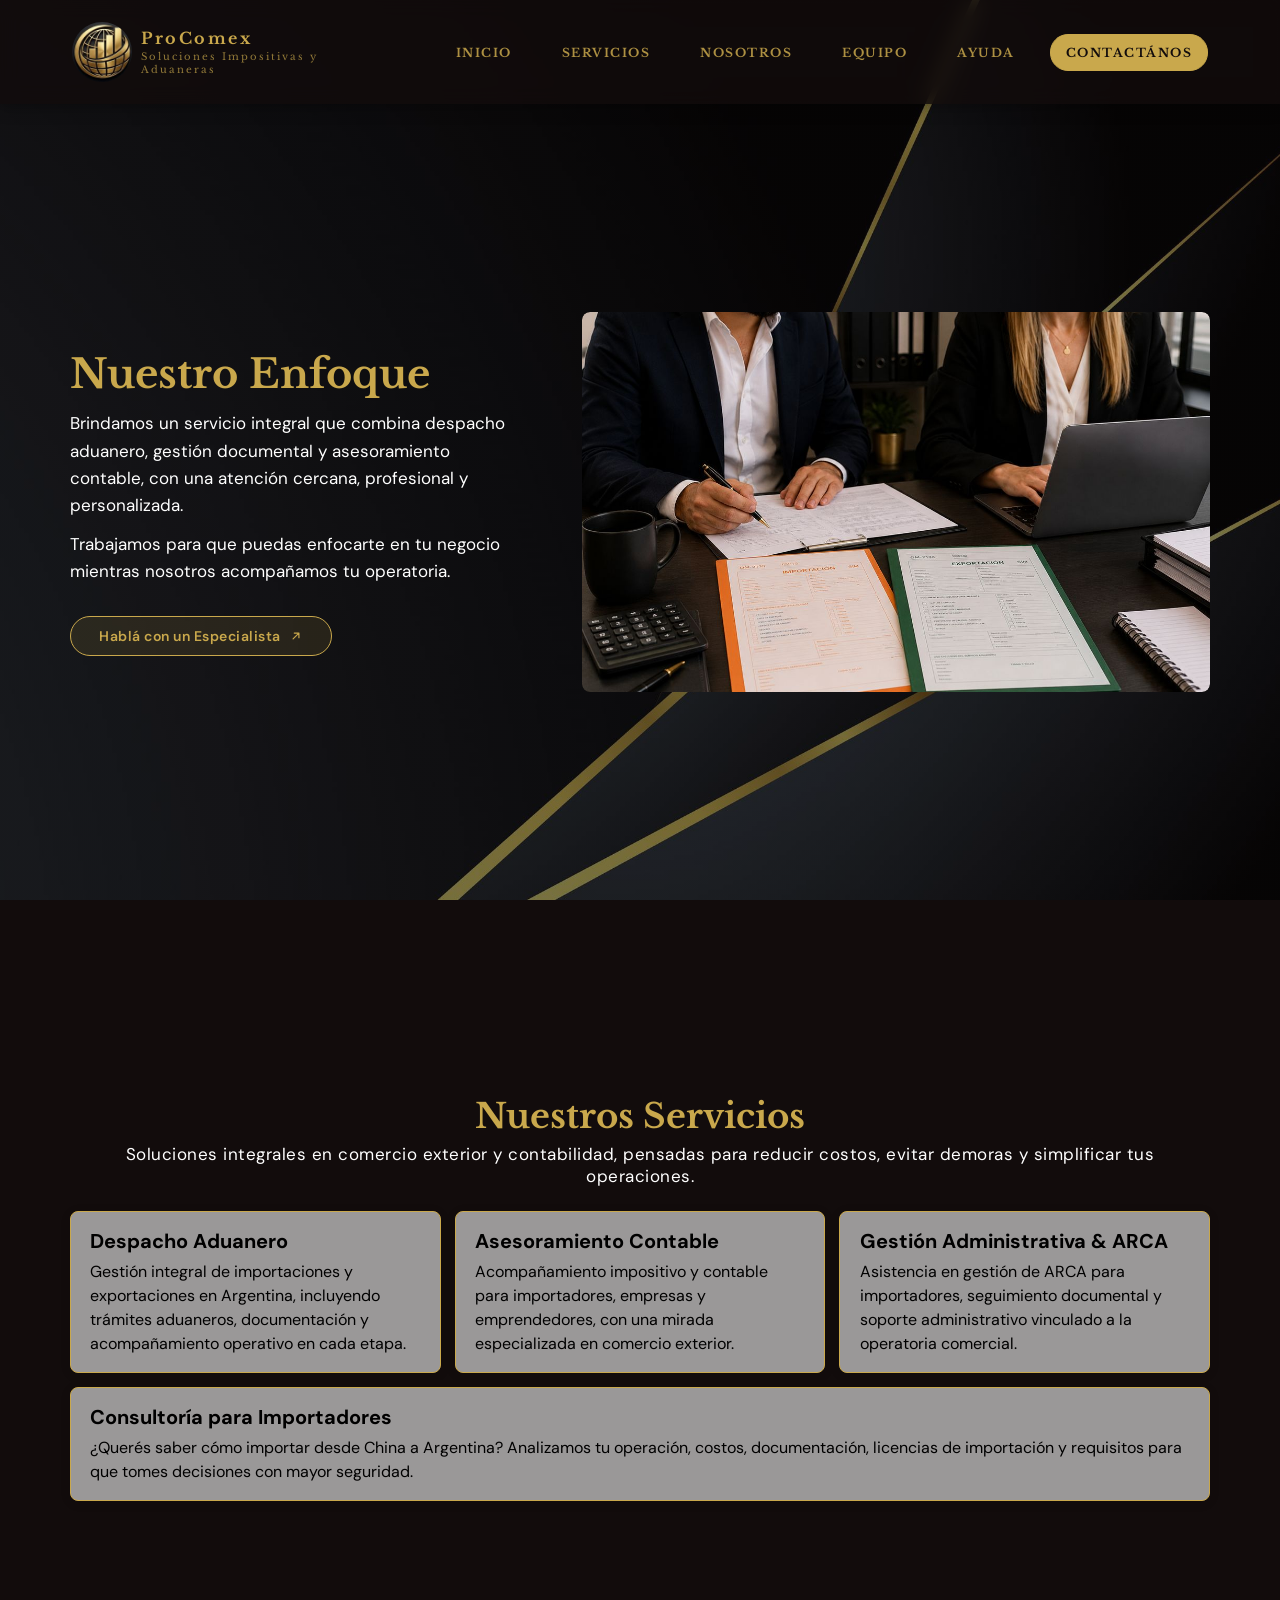
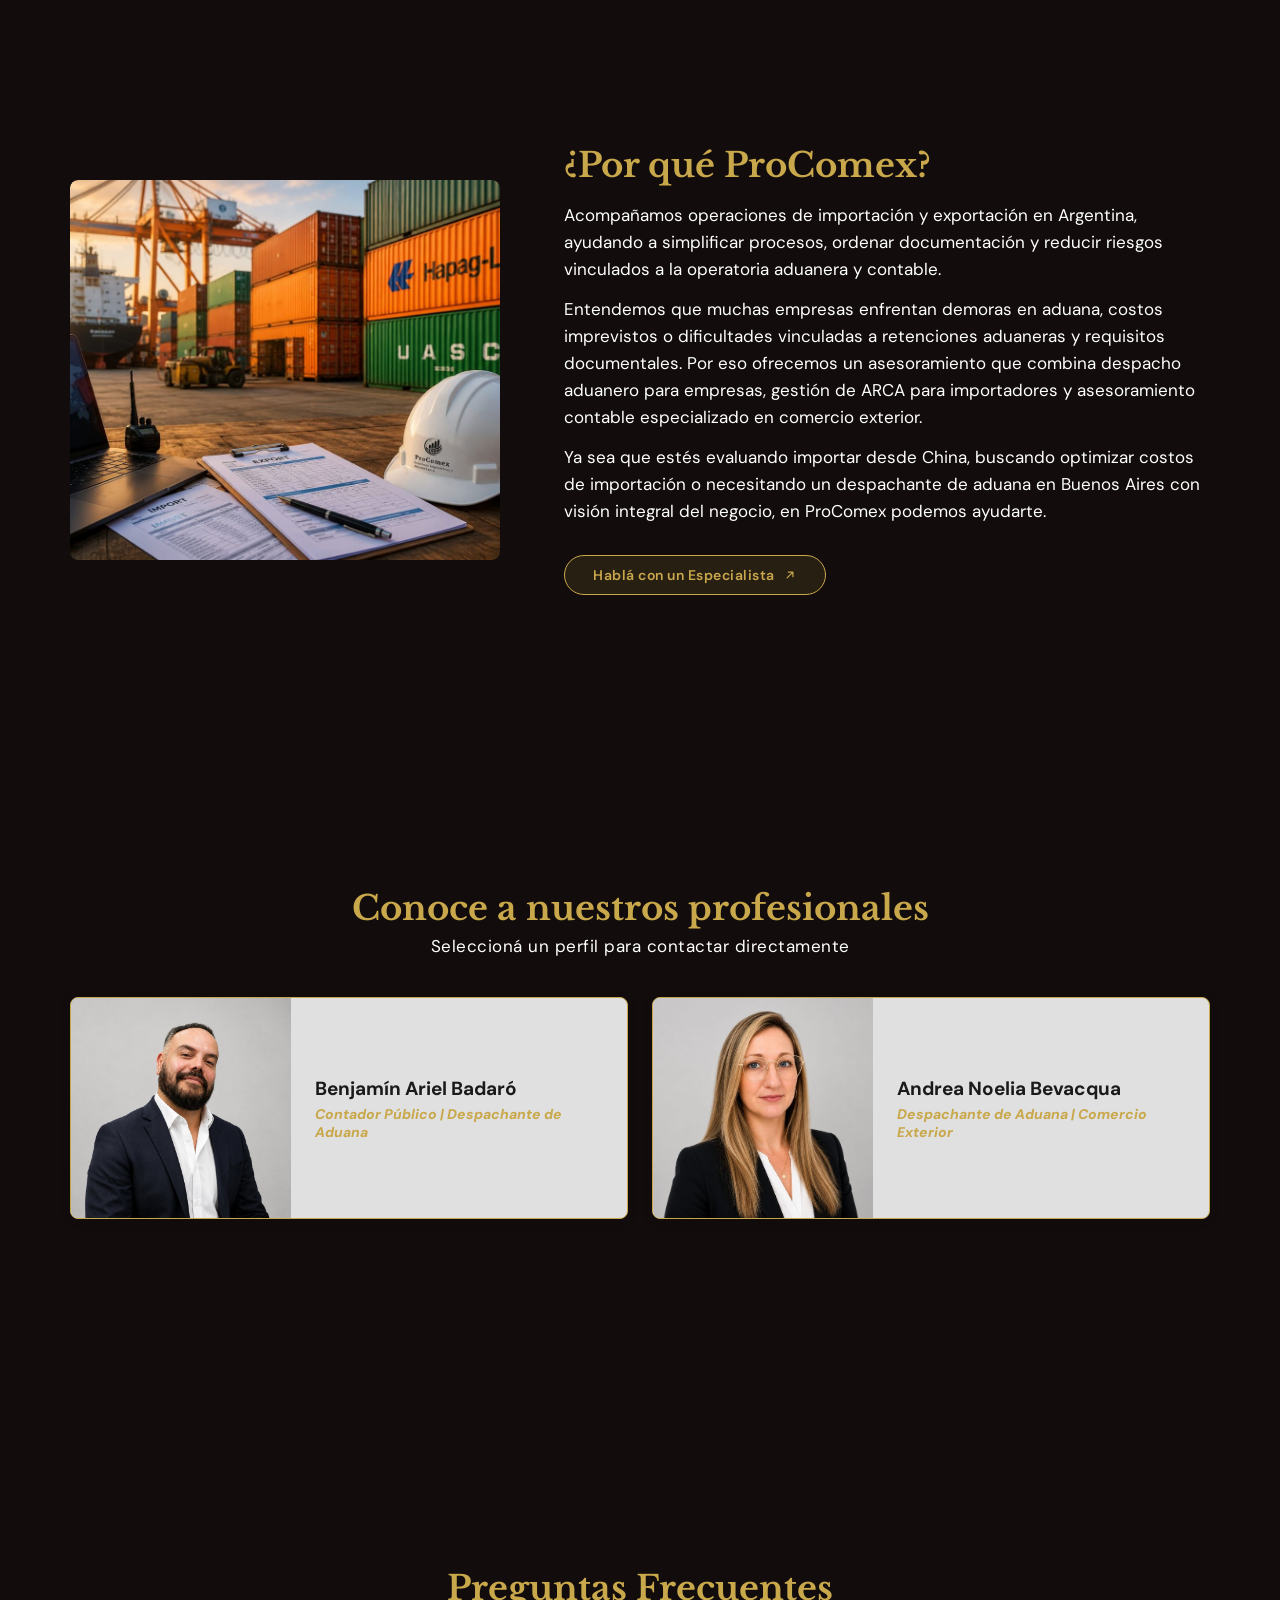
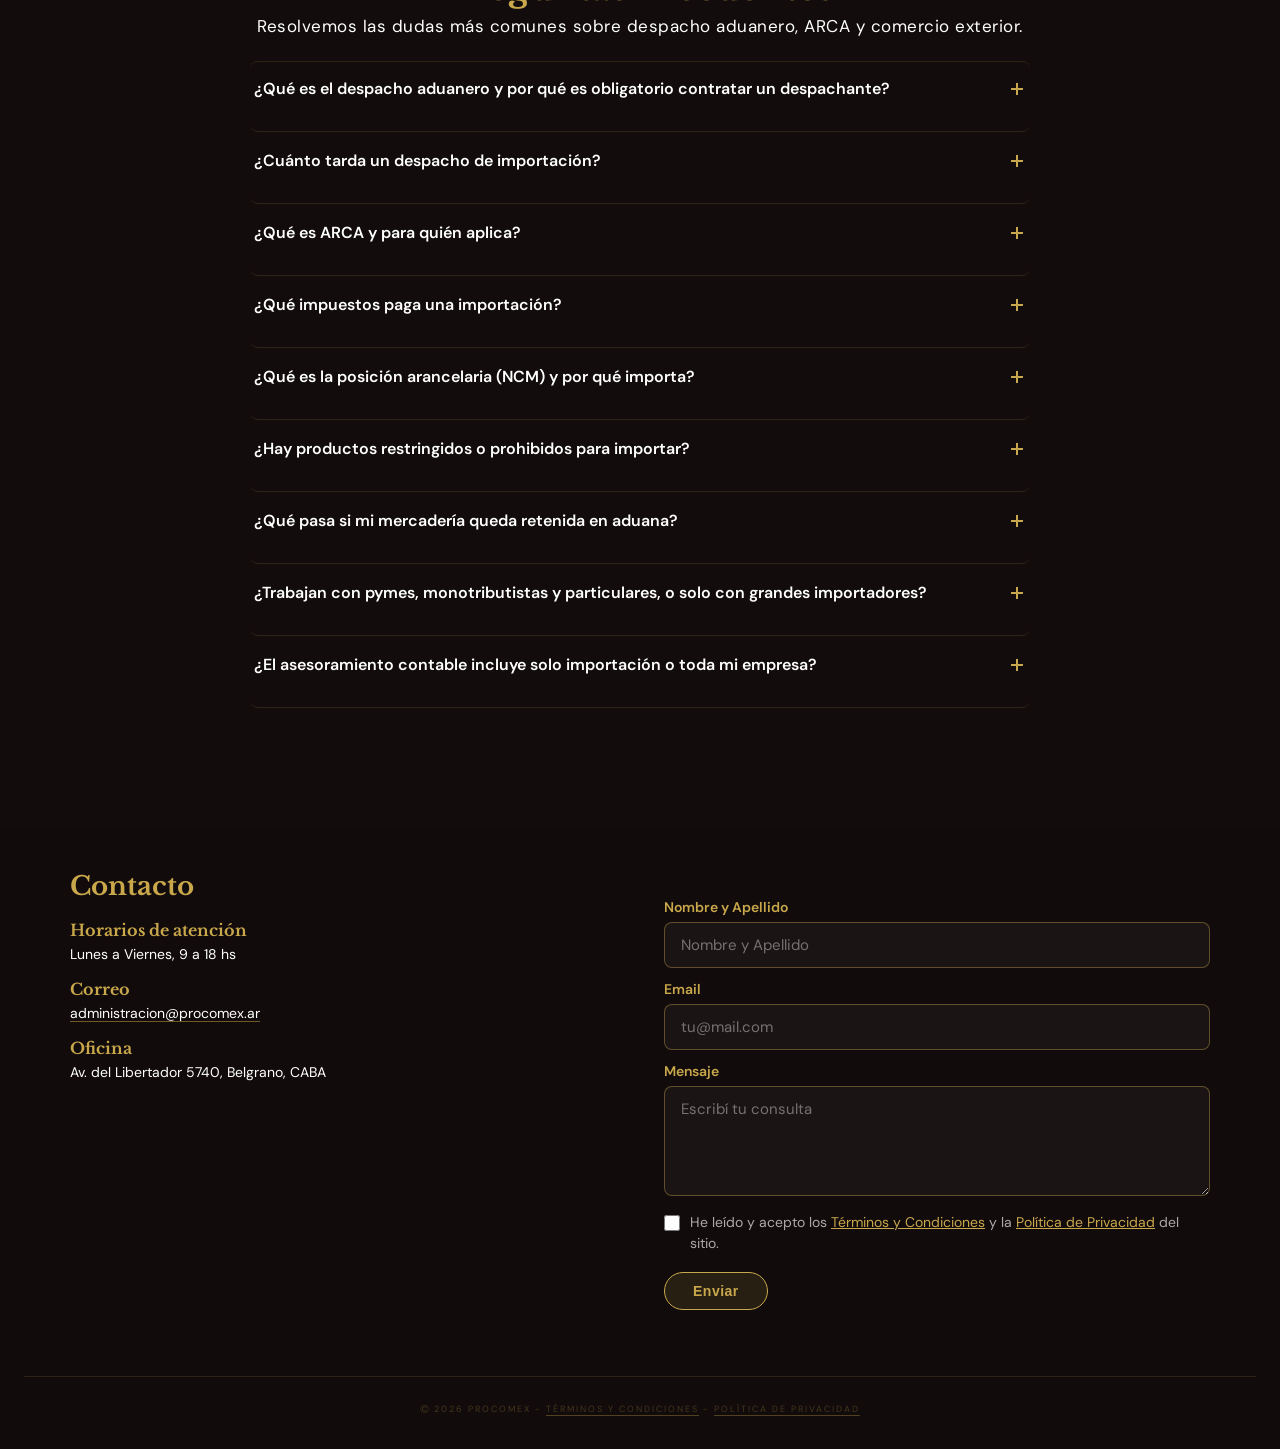
==== commit 8bb0b421: "Actualizar Términos y Condiciones y Política de Privacidad" ====
--- a/index.html
+++ b/index.html
@@ -309,7 +309,7 @@
           </div>
         </div>
 
-        <form class="contact-form" id="contact-form" name="contacto" method="POST" data-netlify="true" netlify netlify-honeypot="bot-field">
+        <form class="contact-form" id="contact-form" name="contacto" method="POST" data-netlify="true" netlify netlify-honeypot="bot-field" novalidate>
           <input type="hidden" name="form-name" value="contacto" />
           <p class="contact-form-hp">
             <label>No completar: <input name="bot-field" /></label>
@@ -317,12 +317,21 @@
 
           <label for="cf-nombre">Nombre y Apellido</label>
           <input type="text" id="cf-nombre" name="nombre" placeholder="Nombre y Apellido" autocomplete="name" required />
+          <span class="field-error" id="cf-nombre-error"><span class="field-error-icon">?</span><span class="field-error-text"></span></span>
 
           <label for="cf-email">Email</label>
           <input type="email" id="cf-email" name="email" placeholder="tu@mail.com" autocomplete="email" required />
+          <span class="field-error" id="cf-email-error"><span class="field-error-icon">?</span><span class="field-error-text"></span></span>
 
           <label for="cf-mensaje">Mensaje</label>
           <textarea id="cf-mensaje" name="mensaje" placeholder="Escribí tu consulta" required></textarea>
+          <span class="field-error" id="cf-mensaje-error"><span class="field-error-icon">?</span><span class="field-error-text"></span></span>
+
+          <div class="contact-form-consent">
+            <input type="checkbox" id="cf-consentimiento" name="consentimiento" value="Acepta los Términos y Condiciones y la Política de Privacidad" required />
+            <label for="cf-consentimiento">He leído y acepto los <a href="terminos.html" target="_blank" rel="noopener">Términos y Condiciones</a> y la <a href="privacidad.html" target="_blank" rel="noopener">Política de Privacidad</a> del sitio.</label>
+          </div>
+          <span class="field-error" id="cf-consentimiento-error"><span class="field-error-icon">?</span><span class="field-error-text"></span></span>
 
           <button type="submit">Enviar</button>
           <p class="contact-form-status" id="contact-form-status" role="status" aria-live="polite"></p>
--- a/style.css
+++ b/style.css
@@ -29,6 +29,10 @@
   /* Tarjetas claras sobre fondo oscuro (servicios, FAQ abierta, equipo) */
   --color-card-bg: rgba(253, 253, 253, 0.58);
   --shadow-card: 0 2px 12px rgba(0, 0, 0, 0.08);
+
+  /* Error de validación (formulario de contacto) */
+  --color-error: #e35555;
+  --color-error-rgb: 227, 85, 85;
 
   /* Tipografías */
   --font-serif: 'Libre Baskerville', 'Bookman Old Style', serif;
@@ -1068,6 +1072,75 @@
   min-height: 110px;
 }
 
+.field-error {
+  display: none;
+  align-items: flex-start;
+  gap: 6px;
+  margin-top: 6px;
+  font-size: 12px;
+  line-height: 1.4;
+  color: var(--color-error);
+}
+
+.field-error.is-visible {
+  display: flex;
+}
+
+.field-error-icon {
+  flex-shrink: 0;
+  width: 14px;
+  height: 14px;
+  margin-top: 1px;
+  border: 1px solid currentColor;
+  border-radius: 50%;
+  font-size: 10px;
+  font-weight: 700;
+  line-height: 1;
+  display: flex;
+  align-items: center;
+  justify-content: center;
+}
+
+.contact-form input.has-error,
+.contact-form textarea.has-error {
+  border-color: var(--color-error);
+  background: rgba(var(--color-error-rgb), 0.06);
+}
+
+.contact-form-consent.has-error label {
+  color: var(--color-error);
+}
+
+.contact-form-consent {
+  display: flex;
+  align-items: flex-start;
+  gap: 10px;
+  margin-top: 16px;
+}
+
+.contact-form-consent input[type="checkbox"] {
+  flex-shrink: 0;
+  width: 16px;
+  height: 16px;
+  margin-top: 3px;
+  accent-color: var(--color-gold);
+  cursor: pointer;
+}
+
+.contact-form-consent label {
+  margin-top: 0;
+  font-size: 12px;
+  font-weight: 400;
+  color: rgba(255, 255, 255, 0.65);
+  line-height: 1.5;
+  cursor: pointer;
+}
+
+.contact-form-consent a {
+  color: var(--color-gold);
+  text-decoration: underline;
+}
+
 .contact-form button {
   align-self: flex-start;
   margin-top: 18px;
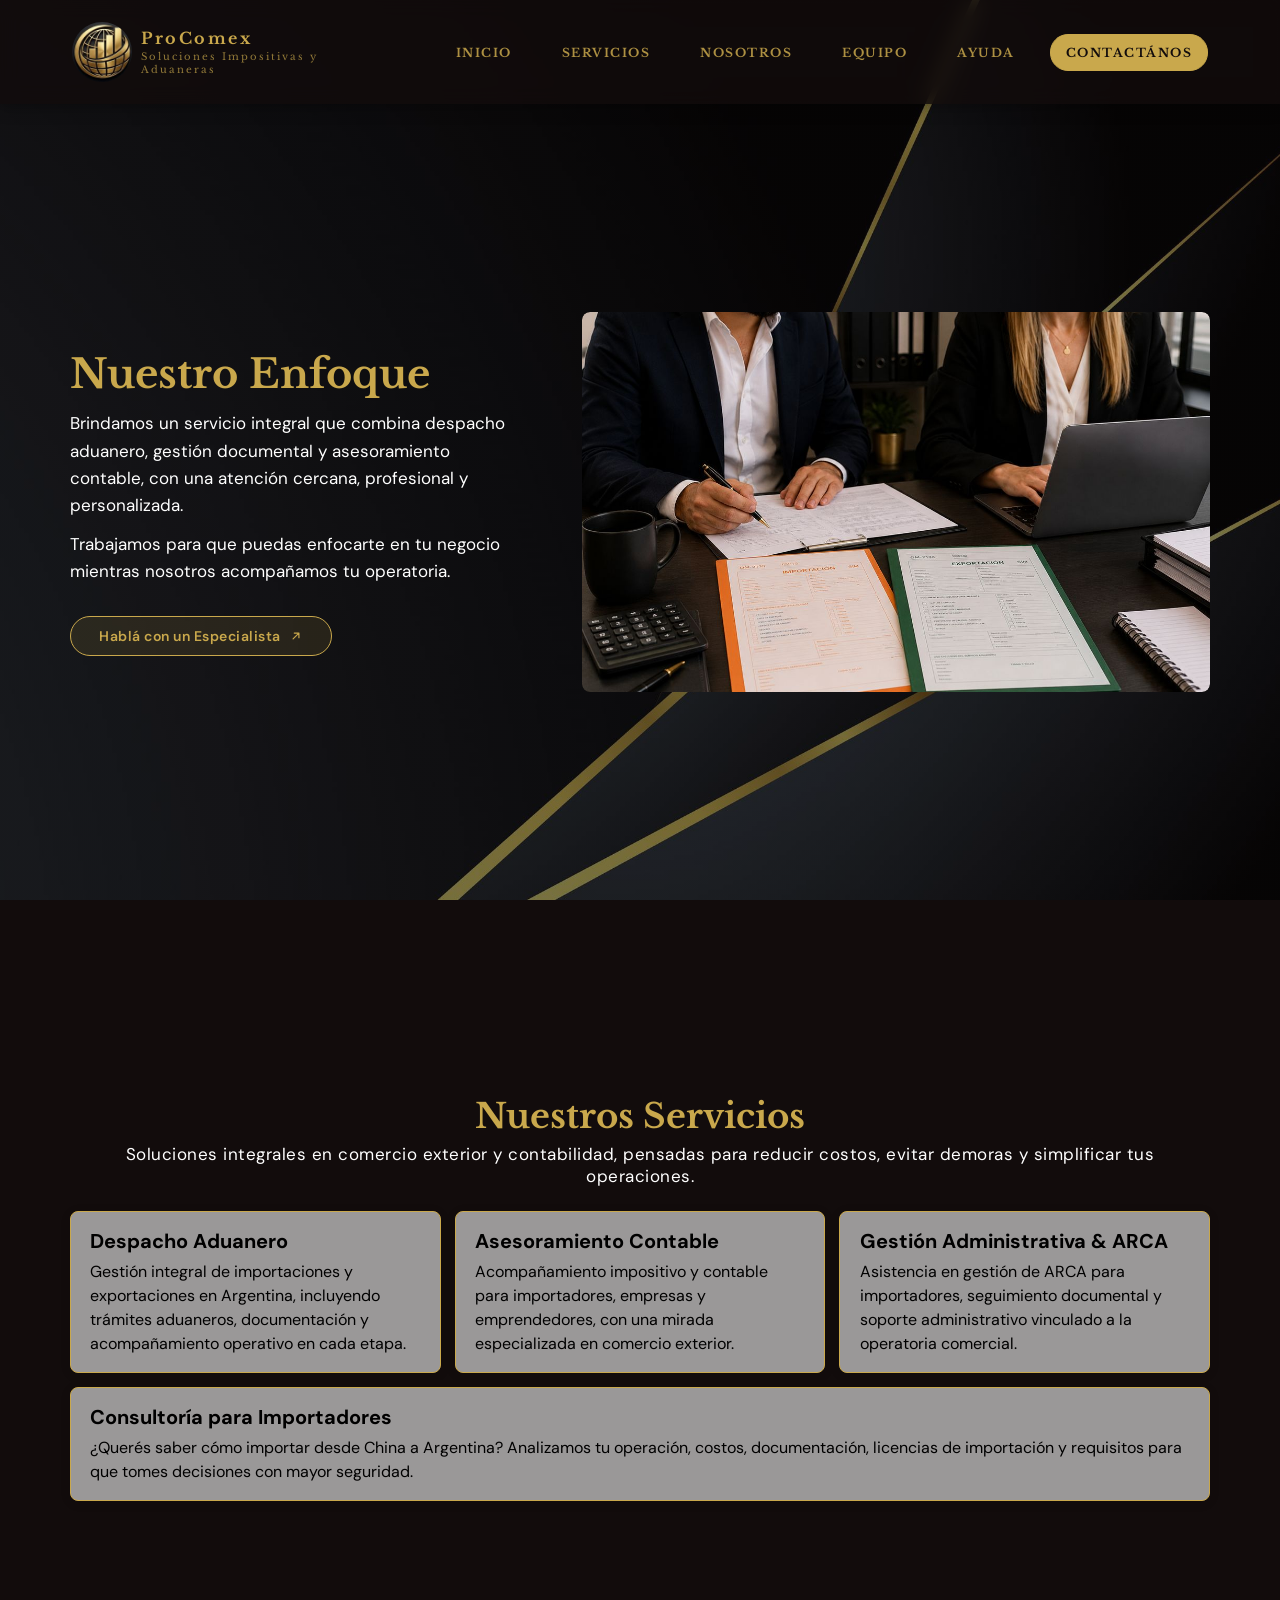
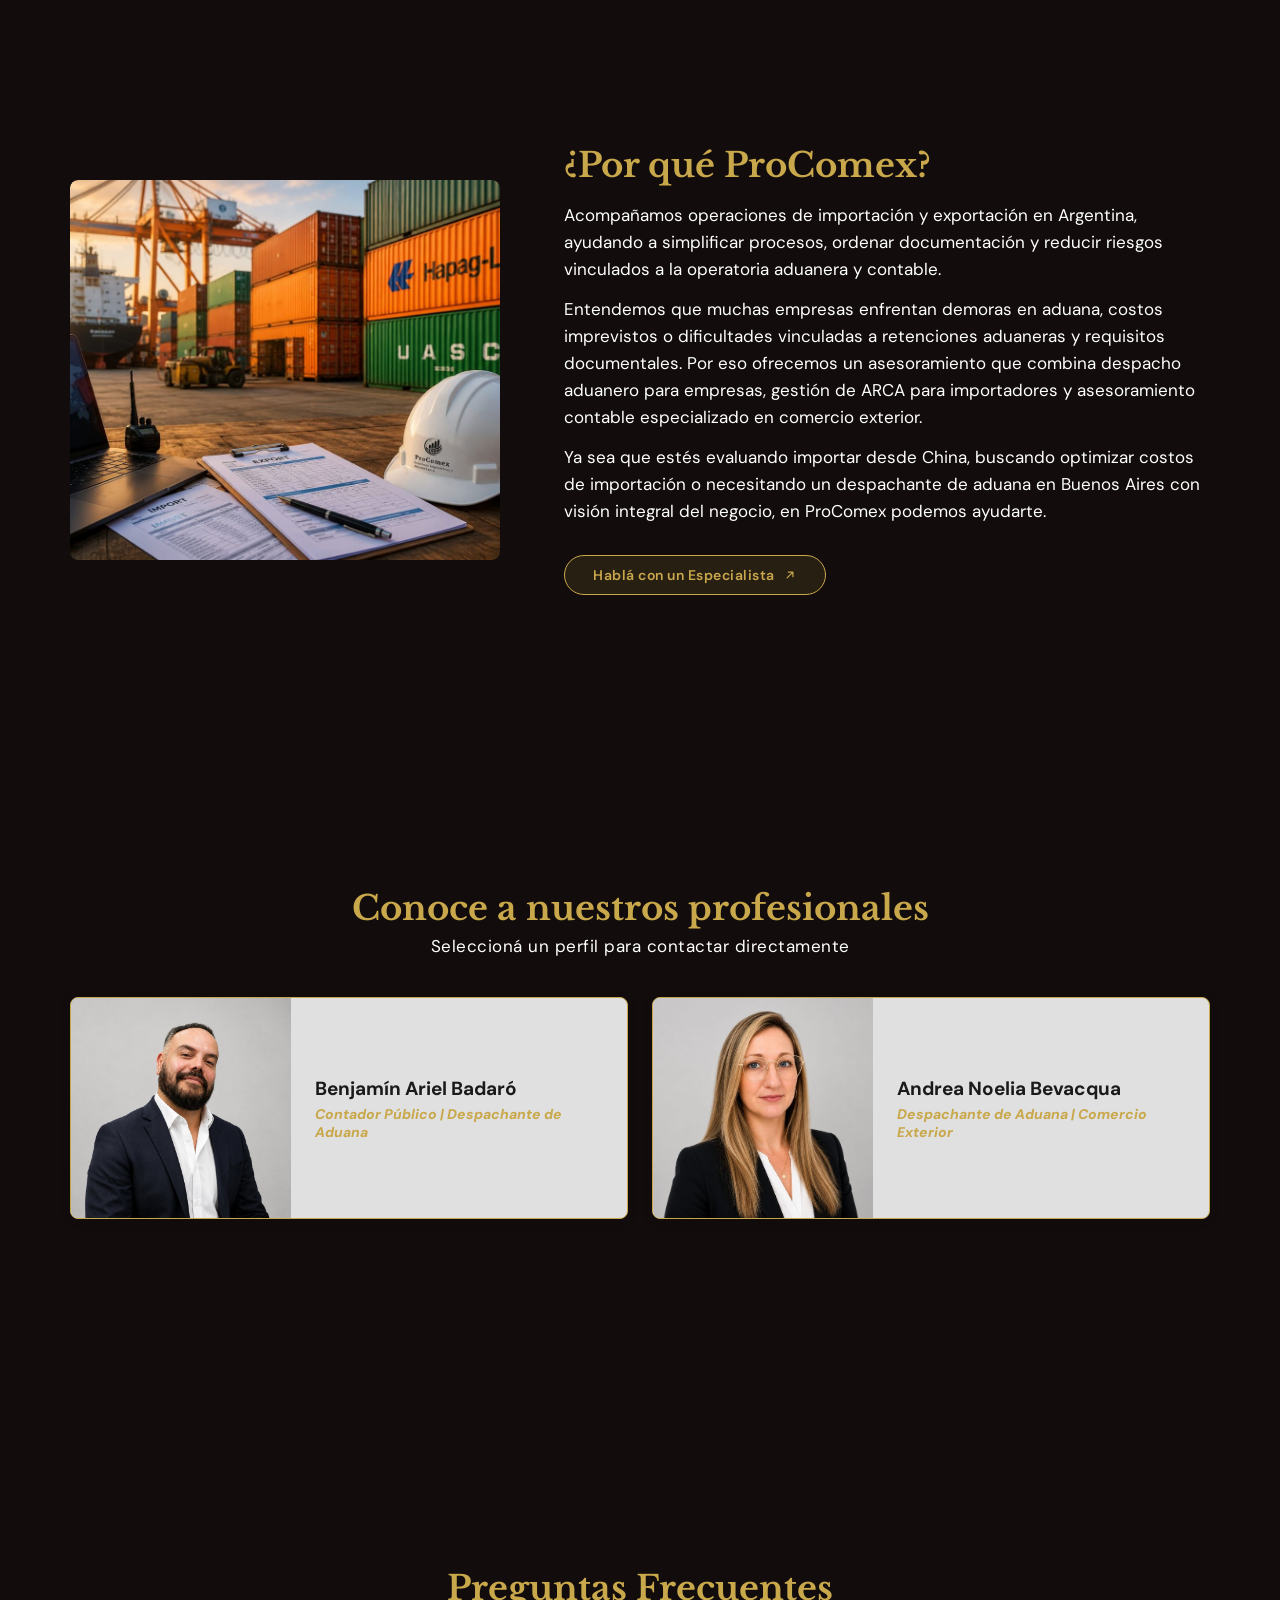
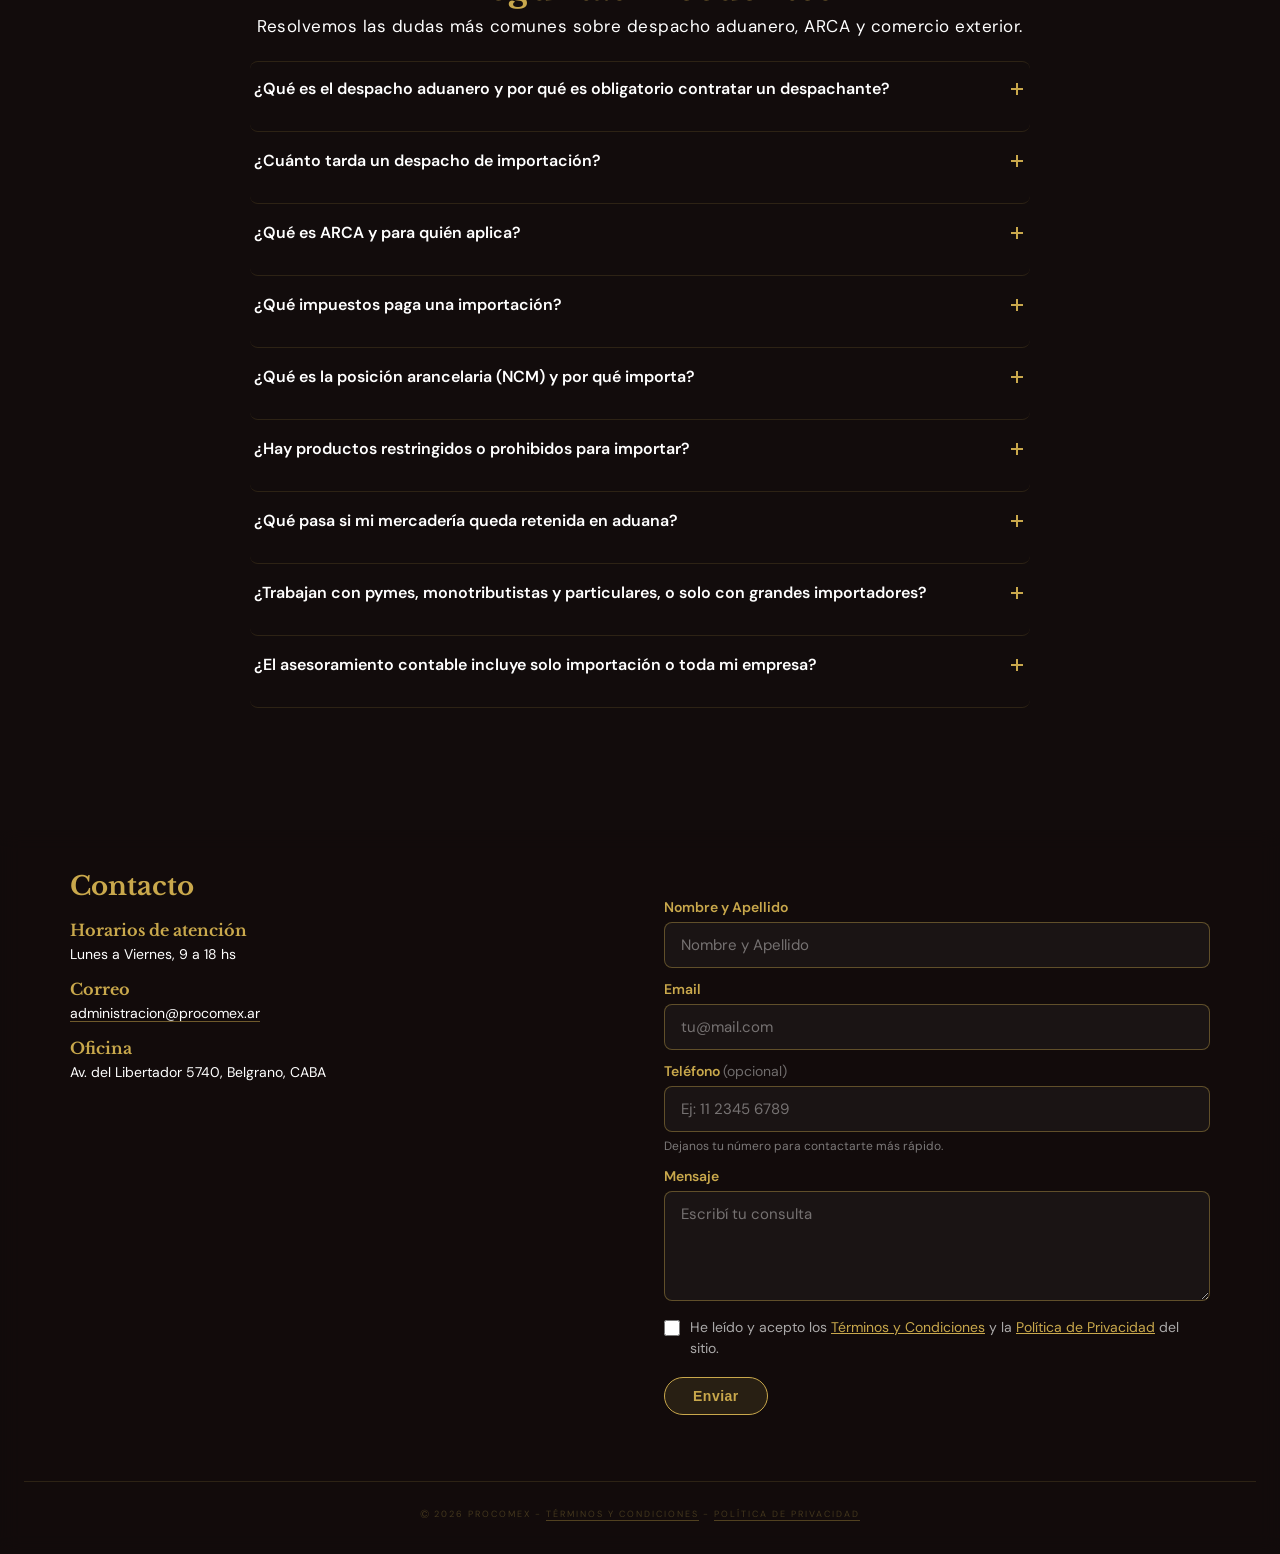
==== commit 1f30c53f: "Agregacion campo opcional de teléfono al formulario de contacto" ====
--- a/index.html
+++ b/index.html
@@ -322,6 +322,10 @@
           <label for="cf-email">Email</label>
           <input type="email" id="cf-email" name="email" placeholder="tu@mail.com" autocomplete="email" required />
           <span class="field-error" id="cf-email-error"><span class="field-error-icon">?</span><span class="field-error-text"></span></span>
+
+          <label for="cf-telefono">Teléfono <span class="contact-form-optional">(opcional)</span></label>
+          <input type="tel" id="cf-telefono" name="telefono" placeholder="Ej: 11 2345 6789" autocomplete="tel" />
+          <p class="contact-form-hint">Dejanos tu número para contactarte más rápido.</p>
 
           <label for="cf-mensaje">Mensaje</label>
           <textarea id="cf-mensaje" name="mensaje" placeholder="Escribí tu consulta" required></textarea>
--- a/style.css
+++ b/style.css
@@ -1072,6 +1072,18 @@
   min-height: 110px;
 }
 
+.contact-form-optional {
+  font-weight: 400;
+  color: rgba(255, 255, 255, 0.4);
+}
+
+.contact-form-hint {
+  margin: 6px 0 0;
+  font-size: 12px;
+  color: rgba(255, 255, 255, 0.45);
+  line-height: 1.4;
+}
+
 .field-error {
   display: none;
   align-items: flex-start;
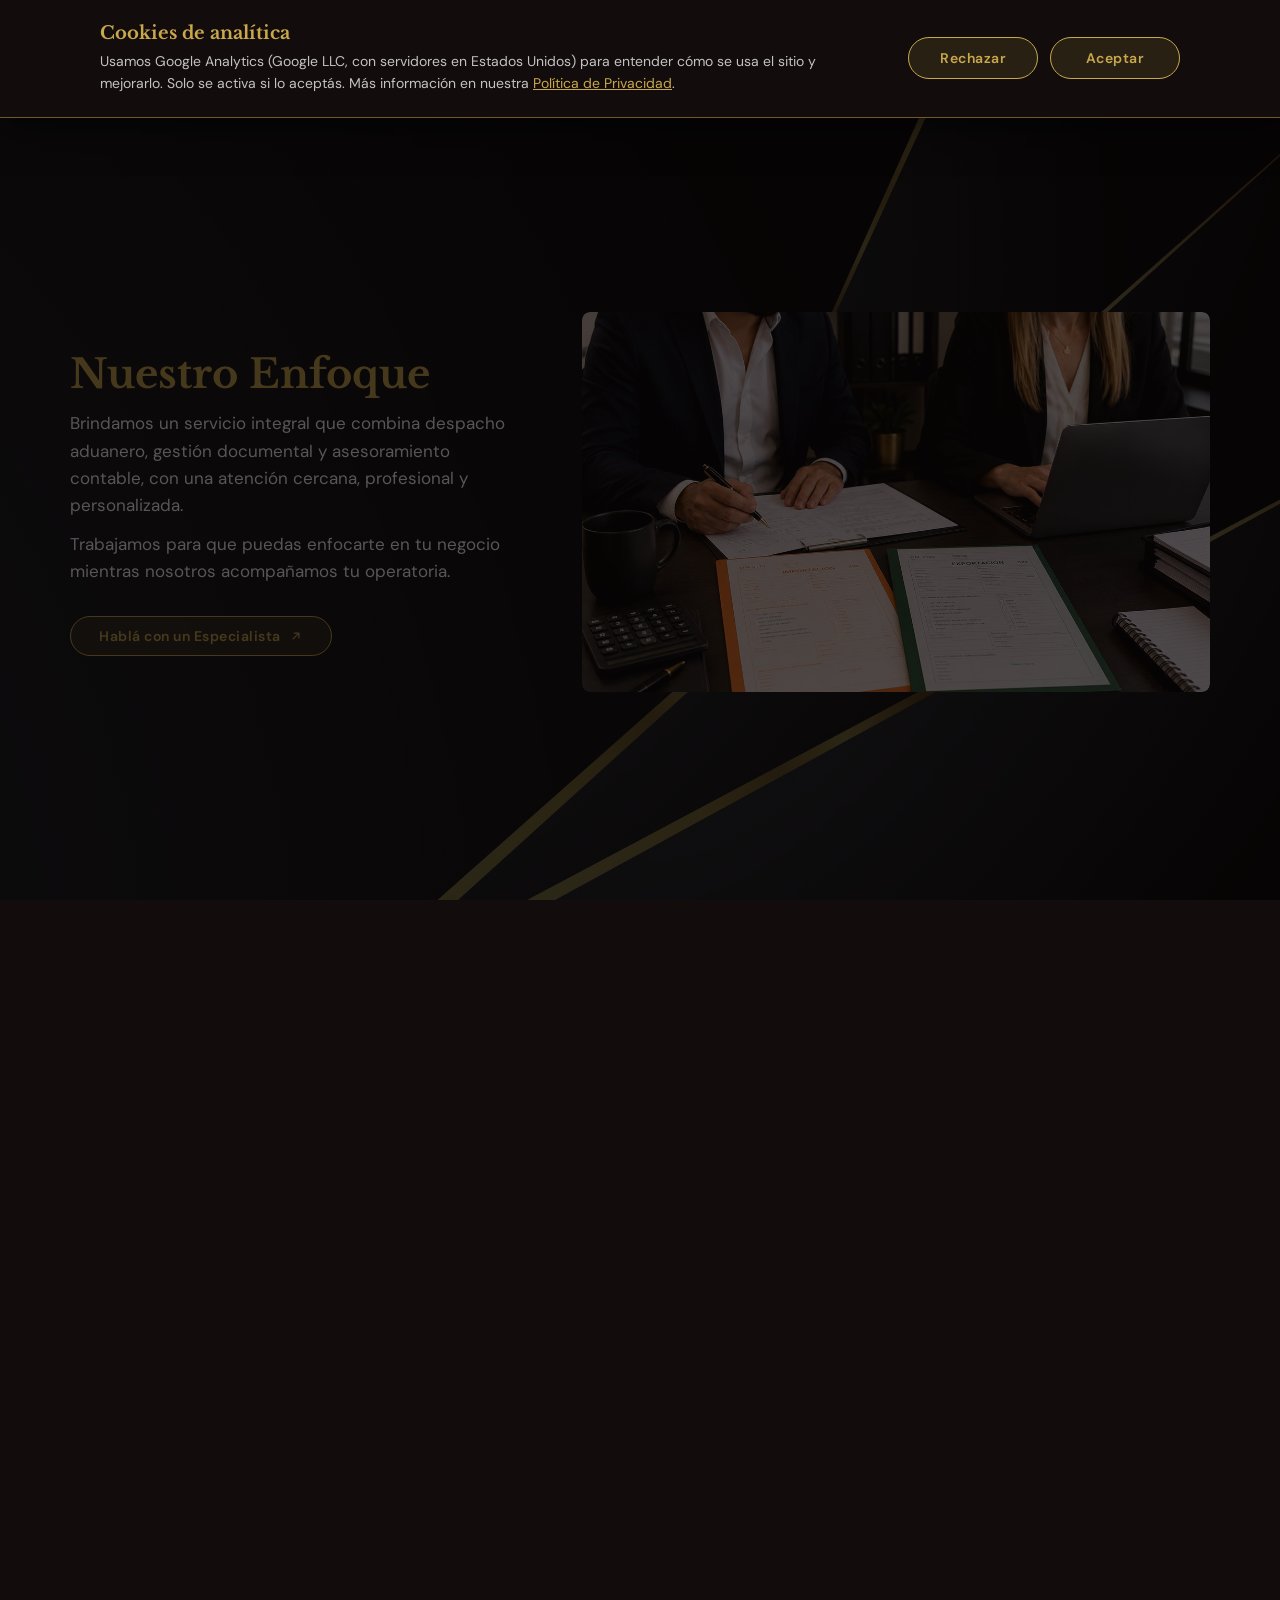
==== commit 04435d17: "Agregar aviso de cookies y Google Analytics 4 con consentimiento" ====
--- a/index.html
+++ b/index.html
@@ -344,7 +344,7 @@
       </section>
 
       <div class="footer-bottom">
-         <p class="footer"><span class="footer-copyright">©</span> <span id="copyright-year">2026</span> ProComex - <a href="terminos.html">Términos y Condiciones</a> - <a href="privacidad.html">Política de Privacidad</a></p>
+         <p class="footer"><span class="footer-copyright">©</span> <span id="copyright-year">2026</span> ProComex - <a href="terminos.html">Términos y Condiciones</a> - <a href="privacidad.html">Política de Privacidad</a> - <button type="button" class="cookie-settings-link" data-cookie-settings>Preferencias de cookies</button></p>
       </div>
     </footer>
 
@@ -352,6 +352,7 @@
 
   <!-- Menú mobile, animaciones al scroll, formulario de contacto y acordeón de FAQ -->
   <script src="assets/js/main.js" defer></script>
+  <script src="assets/js/consent.js" defer></script>
   <script src="assets/js/copyright-year.js" defer></script>
 
   <!-- Datos estructurados para Google -->
--- a/style.css
+++ b/style.css
@@ -1290,6 +1290,205 @@
   text-decoration-color: currentColor;
 }
 
+.footer .cookie-settings-link {
+  padding: 0;
+  border: 0;
+  background: none;
+  color: inherit;
+  font: inherit;
+  letter-spacing: inherit;
+  text-transform: inherit;
+  text-decoration: underline;
+  text-decoration-color: rgba(var(--color-gold-rgb), 0.35);
+  text-underline-offset: 3px;
+  cursor: pointer;
+}
+
+.footer .cookie-settings-link:hover {
+  color: var(--color-gold);
+  text-decoration-color: currentColor;
+}
+
+/* =========================
+   AVISO DE COOKIES
+   (lo arma assets/js/consent.js)
+
+   Barra de lado a lado arriba de la pantalla, con el fondo oscurecido: mientras
+   no se elige, el resto de la página queda bloqueado. Con .is-compact (páginas
+   con <body data-cookie-banner="compact">) la barra va sin fondo, sin bloquear
+   y se va con el scroll, para poder leer la política antes de decidir.
+========================= */
+html.cookie-modal-open,
+html.cookie-modal-open body {
+  overflow: hidden;
+}
+
+.cookie-overlay {
+  position: fixed;
+  inset: 0;
+  z-index: 1100;
+  display: flex;
+  align-items: flex-start;
+  background: rgba(8, 5, 5, 0.68);
+  animation: cookieFadeIn 0.25s ease both;
+}
+
+.cookie-overlay[hidden] {
+  display: none;
+}
+
+.cookie-overlay.is-compact {
+  position: absolute;
+  inset: 0 0 auto 0;
+  background: none;
+  pointer-events: none;
+}
+
+.cookie-banner {
+  position: relative;
+  display: flex;
+  flex-direction: column;
+  gap: 16px;
+  width: 100%;
+  max-height: 100vh;
+  max-height: 100dvh;
+  overflow-y: auto;
+  /* El contenido se centra en 1080px aunque la barra ocupe todo el ancho. */
+  padding: 22px max(20px, calc((100% - 1080px) / 2));
+  border-bottom: 1px solid rgba(var(--color-gold-rgb), 0.5);
+  background: var(--color-bg-dark);
+  box-shadow: 0 10px 40px rgba(0, 0, 0, 0.5);
+  font-family: var(--font-sans);
+  pointer-events: auto;
+  animation: cookieSlideDown 0.3s ease both;
+}
+
+.cookie-banner:focus {
+  outline: none;
+}
+
+.cookie-banner-title {
+  margin: 0 0 6px;
+  font-family: var(--font-serif);
+  font-size: 18px;
+  font-weight: 700;
+  color: var(--color-gold);
+}
+
+.cookie-banner-text {
+  margin: 0;
+  font-size: 14px;
+  line-height: 1.6;
+  color: var(--color-text-light-soft);
+}
+
+.cookie-banner-text a {
+  color: var(--color-gold);
+  text-decoration: underline;
+}
+
+.cookie-banner-actions {
+  display: flex;
+  gap: 12px;
+}
+
+/* Aceptar y Rechazar comparten el mismo estilo: ninguno pesa más que el otro. */
+.cookie-banner-btn {
+  flex: 1;
+  padding: 11px 22px;
+  border: 1px solid var(--color-gold);
+  border-radius: 999px;
+  background: rgba(var(--color-gold-rgb), 0.12);
+  color: var(--color-gold);
+  font-family: inherit;
+  font-size: 14px;
+  font-weight: 600;
+  letter-spacing: 0.5px;
+  cursor: pointer;
+  transition: all var(--transition-fast);
+}
+
+.cookie-banner-btn:hover {
+  background: rgba(var(--color-gold-rgb), 0.25);
+}
+
+/* La × solo aparece cuando ya hay una elección guardada y se reabre el aviso. */
+.cookie-close {
+  position: absolute;
+  top: 10px;
+  right: 12px;
+  display: none;
+  align-items: center;
+  justify-content: center;
+  width: 32px;
+  height: 32px;
+  border: 0;
+  border-radius: 50%;
+  background: none;
+  color: var(--color-text-light-soft);
+  font-size: 24px;
+  line-height: 1;
+  cursor: pointer;
+}
+
+.cookie-close:hover {
+  color: var(--color-gold);
+}
+
+.cookie-overlay[data-dismissable="true"] .cookie-close {
+  display: flex;
+}
+
+.cookie-overlay[data-dismissable="true"] .cookie-banner {
+  padding-right: max(52px, calc((100% - 1080px) / 2));
+}
+
+.cookie-banner-btn:focus-visible,
+.cookie-close:focus-visible,
+.cookie-banner-text a:focus-visible,
+.footer .cookie-settings-link:focus-visible {
+  outline: 2px solid var(--color-gold-light);
+  outline-offset: 2px;
+}
+
+@keyframes cookieFadeIn {
+  from { opacity: 0; }
+  to { opacity: 1; }
+}
+
+@keyframes cookieSlideDown {
+  from { transform: translateY(-100%); }
+  to { transform: translateY(0); }
+}
+
+@media (min-width: 760px) {
+  .cookie-banner {
+    flex-direction: row;
+    align-items: center;
+    gap: 40px;
+  }
+
+  .cookie-banner-body {
+    flex: 1;
+  }
+
+  .cookie-banner-actions {
+    flex-shrink: 0;
+  }
+
+  .cookie-banner-btn {
+    flex: none;
+    min-width: 130px;
+  }
+}
+
+@media (prefers-reduced-motion: reduce) {
+  .cookie-overlay,
+  .cookie-banner {
+    animation: none;
+  }
+}
+
 /* =========================
    ANIMACIONES AL SCROLL
 ========================= */
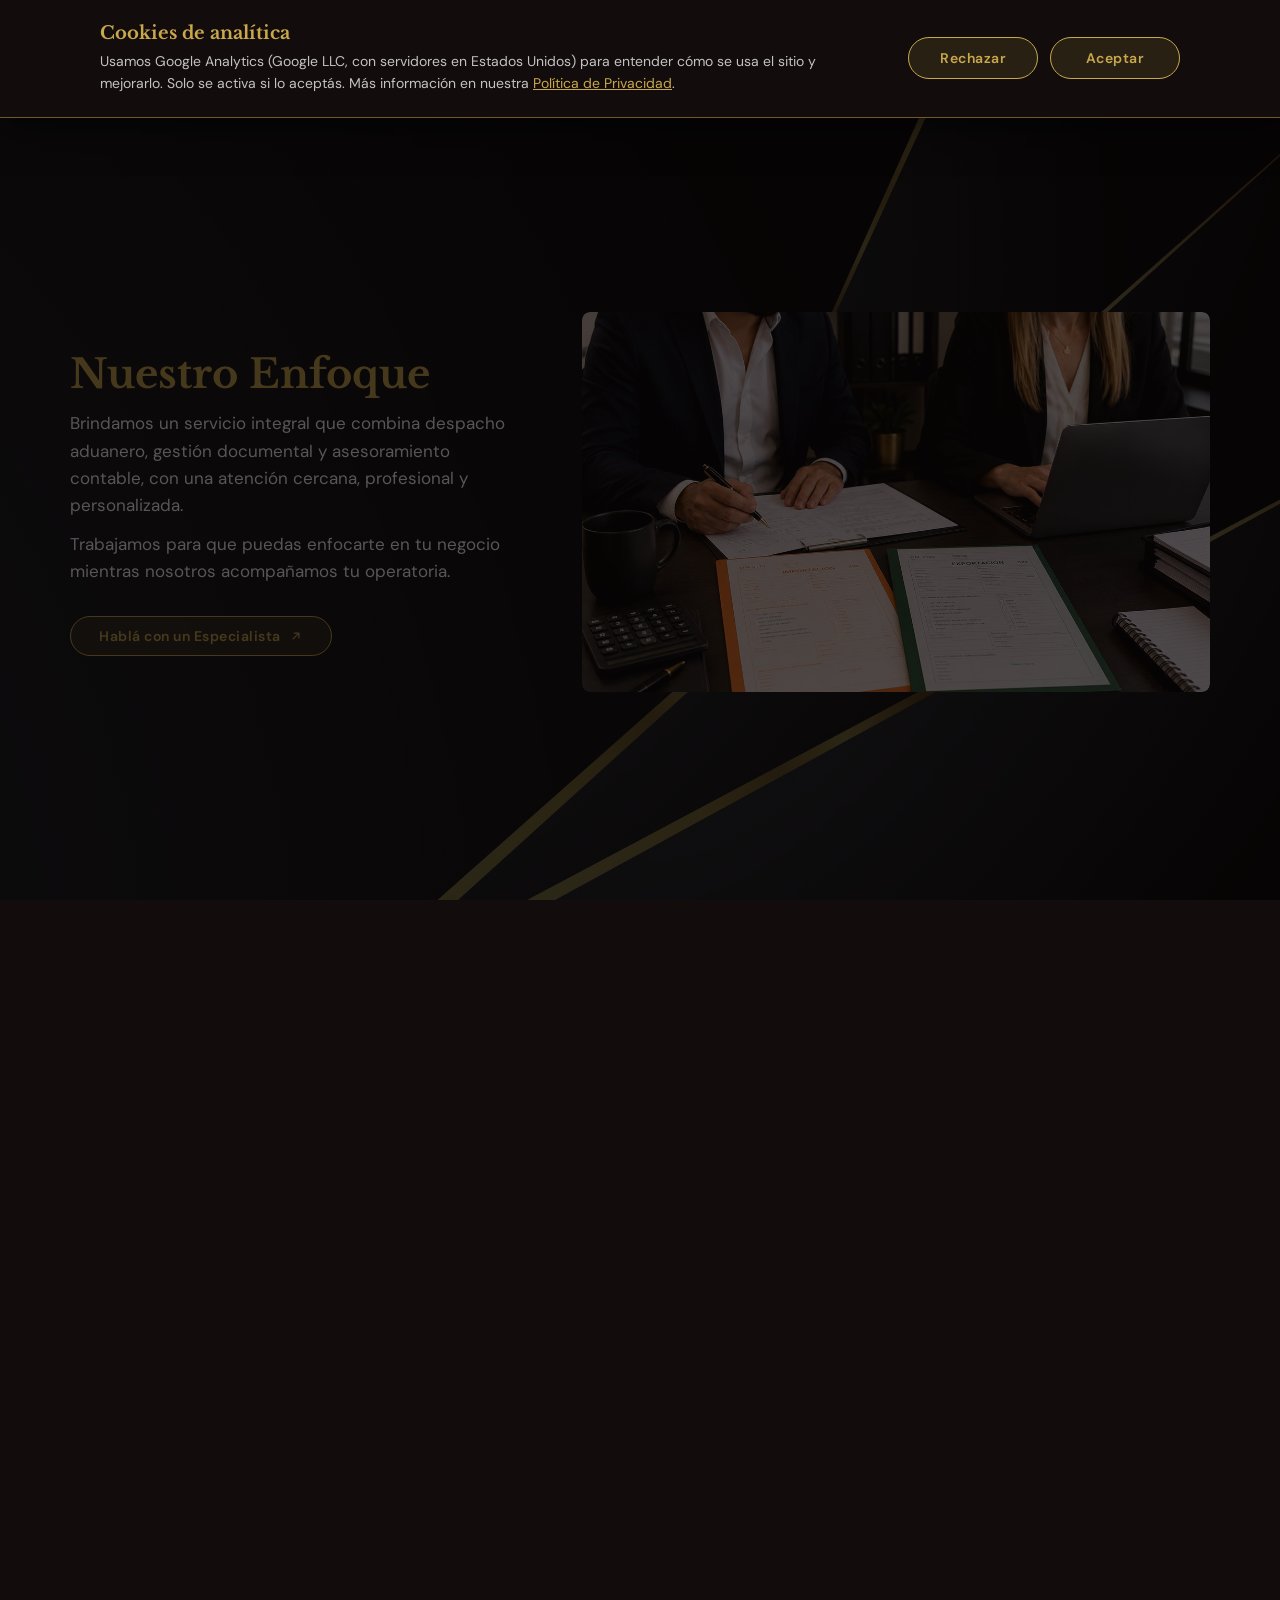
==== commit 30da68e1: "Validación del formulario, medición de conversiones y mejoras de UX - Validación de nombre, email, t" ====
--- a/index.html
+++ b/index.html
@@ -315,25 +315,28 @@
             <label>No completar: <input name="bot-field" /></label>
           </p>
 
-          <label for="cf-nombre">Nombre y Apellido</label>
-          <input type="text" id="cf-nombre" name="nombre" placeholder="Nombre y Apellido" autocomplete="name" required />
+          <p class="contact-form-note">Los campos marcados con asterisco (<span aria-hidden="true">*</span>) son obligatorios.</p>
+
+          <label for="cf-nombre">Nombre y Apellido <span class="contact-form-required" aria-hidden="true">*</span></label>
+          <input type="text" id="cf-nombre" name="nombre" placeholder="Nombre y Apellido" autocomplete="name" autocapitalize="words" maxlength="80" required />
           <span class="field-error" id="cf-nombre-error"><span class="field-error-icon">?</span><span class="field-error-text"></span></span>
 
-          <label for="cf-email">Email</label>
-          <input type="email" id="cf-email" name="email" placeholder="tu@mail.com" autocomplete="email" required />
+          <label for="cf-email">Email <span class="contact-form-required" aria-hidden="true">*</span></label>
+          <input type="email" id="cf-email" name="email" placeholder="tu@mail.com" autocomplete="email" maxlength="254" required />
           <span class="field-error" id="cf-email-error"><span class="field-error-icon">?</span><span class="field-error-text"></span></span>
 
           <label for="cf-telefono">Teléfono <span class="contact-form-optional">(opcional)</span></label>
-          <input type="tel" id="cf-telefono" name="telefono" placeholder="Ej: 11 2345 6789" autocomplete="tel" />
-          <p class="contact-form-hint">Dejanos tu número para contactarte más rápido.</p>
-
-          <label for="cf-mensaje">Mensaje</label>
-          <textarea id="cf-mensaje" name="mensaje" placeholder="Escribí tu consulta" required></textarea>
+          <input type="tel" id="cf-telefono" name="telefono" placeholder="Ej: 11 2345 6789" autocomplete="tel" maxlength="25" aria-describedby="cf-telefono-hint" />
+          <span class="field-error" id="cf-telefono-error"><span class="field-error-icon">?</span><span class="field-error-text"></span></span>
+          <p class="contact-form-hint" id="cf-telefono-hint">Dejanos tu número para contactarte más rápido.</p>
+
+          <label for="cf-mensaje">Mensaje <span class="contact-form-required" aria-hidden="true">*</span></label>
+          <textarea id="cf-mensaje" name="mensaje" placeholder="Escribí tu consulta" maxlength="2000" required></textarea>
           <span class="field-error" id="cf-mensaje-error"><span class="field-error-icon">?</span><span class="field-error-text"></span></span>
 
           <div class="contact-form-consent">
             <input type="checkbox" id="cf-consentimiento" name="consentimiento" value="Acepta los Términos y Condiciones y la Política de Privacidad" required />
-            <label for="cf-consentimiento">He leído y acepto los <a href="terminos.html" target="_blank" rel="noopener">Términos y Condiciones</a> y la <a href="privacidad.html" target="_blank" rel="noopener">Política de Privacidad</a> del sitio.</label>
+            <label for="cf-consentimiento">He leído y acepto los <a href="terminos.html" target="_blank" rel="noopener">Términos y Condiciones</a> y la <a href="privacidad.html" target="_blank" rel="noopener">Política de Privacidad</a> del sitio. <span class="contact-form-required" aria-hidden="true">*</span></label>
           </div>
           <span class="field-error" id="cf-consentimiento-error"><span class="field-error-icon">?</span><span class="field-error-text"></span></span>
 
@@ -351,6 +354,7 @@
   </div>
 
   <!-- Menú mobile, animaciones al scroll, formulario de contacto y acordeón de FAQ -->
+  <script src="assets/js/contact-validation.js" defer></script>
   <script src="assets/js/main.js" defer></script>
   <script src="assets/js/consent.js" defer></script>
   <script src="assets/js/copyright-year.js" defer></script>
--- a/style.css
+++ b/style.css
@@ -1072,6 +1072,23 @@
   min-height: 110px;
 }
 
+.contact-form-note {
+  margin: 0 0 14px;
+  font-size: 12px;
+  color: rgba(255, 255, 255, 0.55);
+  line-height: 1.4;
+}
+
+.contact-form-required {
+  margin-left: 2px;
+  font-weight: 700;
+  color: var(--color-gold-light);
+}
+
+.contact-form-consent .contact-form-required {
+  margin-left: 4px;
+}
+
 .contact-form-optional {
   font-weight: 400;
   color: rgba(255, 255, 255, 0.4);
@@ -1173,11 +1190,70 @@
   transform: translateY(-1px);
 }
 
+.contact-form button:disabled {
+  background: rgba(var(--color-gold-rgb), 0.12);
+  opacity: 0.55;
+  cursor: default;
+  transform: none;
+}
+
 .contact-form-status {
   font-size: 13px;
   color: var(--color-gold);
   margin-top: 10px;
   min-height: 16px;
+}
+
+/* Resultado del envío: éxito en dorado con tilde, error en rojo con "?". */
+.contact-form-status.is-success,
+.contact-form-status.is-error {
+  display: flex;
+  align-items: center;
+  gap: 10px;
+  padding: 12px 14px;
+  border: 1px solid;
+  border-radius: 8px;
+  font-size: 14px;
+  line-height: 1.45;
+}
+
+.contact-form-status.is-success::before,
+.contact-form-status.is-error::before {
+  flex-shrink: 0;
+  display: flex;
+  align-items: center;
+  justify-content: center;
+  width: 20px;
+  height: 20px;
+  border: 1px solid currentColor;
+  border-radius: 50%;
+  font-size: 12px;
+  font-weight: 700;
+  line-height: 1;
+}
+
+.contact-form-status.is-success {
+  color: var(--color-gold-light);
+  border-color: rgba(var(--color-gold-rgb), 0.5);
+  background: rgba(var(--color-gold-rgb), 0.1);
+}
+
+/* Segunda declaración: texto alternativo vacío, para que el lector de pantalla
+   no lea el símbolo. Los navegadores que no la entienden usan la primera. */
+.contact-form-status.is-success::before {
+  content: '\2713';
+  content: '\2713' / '';
+}
+
+.contact-form-status.is-error {
+  color: var(--color-error);
+  border-color: rgba(var(--color-error-rgb), 0.5);
+  background: rgba(var(--color-error-rgb), 0.08);
+}
+
+.contact-form-status.is-error::before {
+  content: '?';
+  content: '?' / '';
 }
 
 @media (min-width: 760px) {
